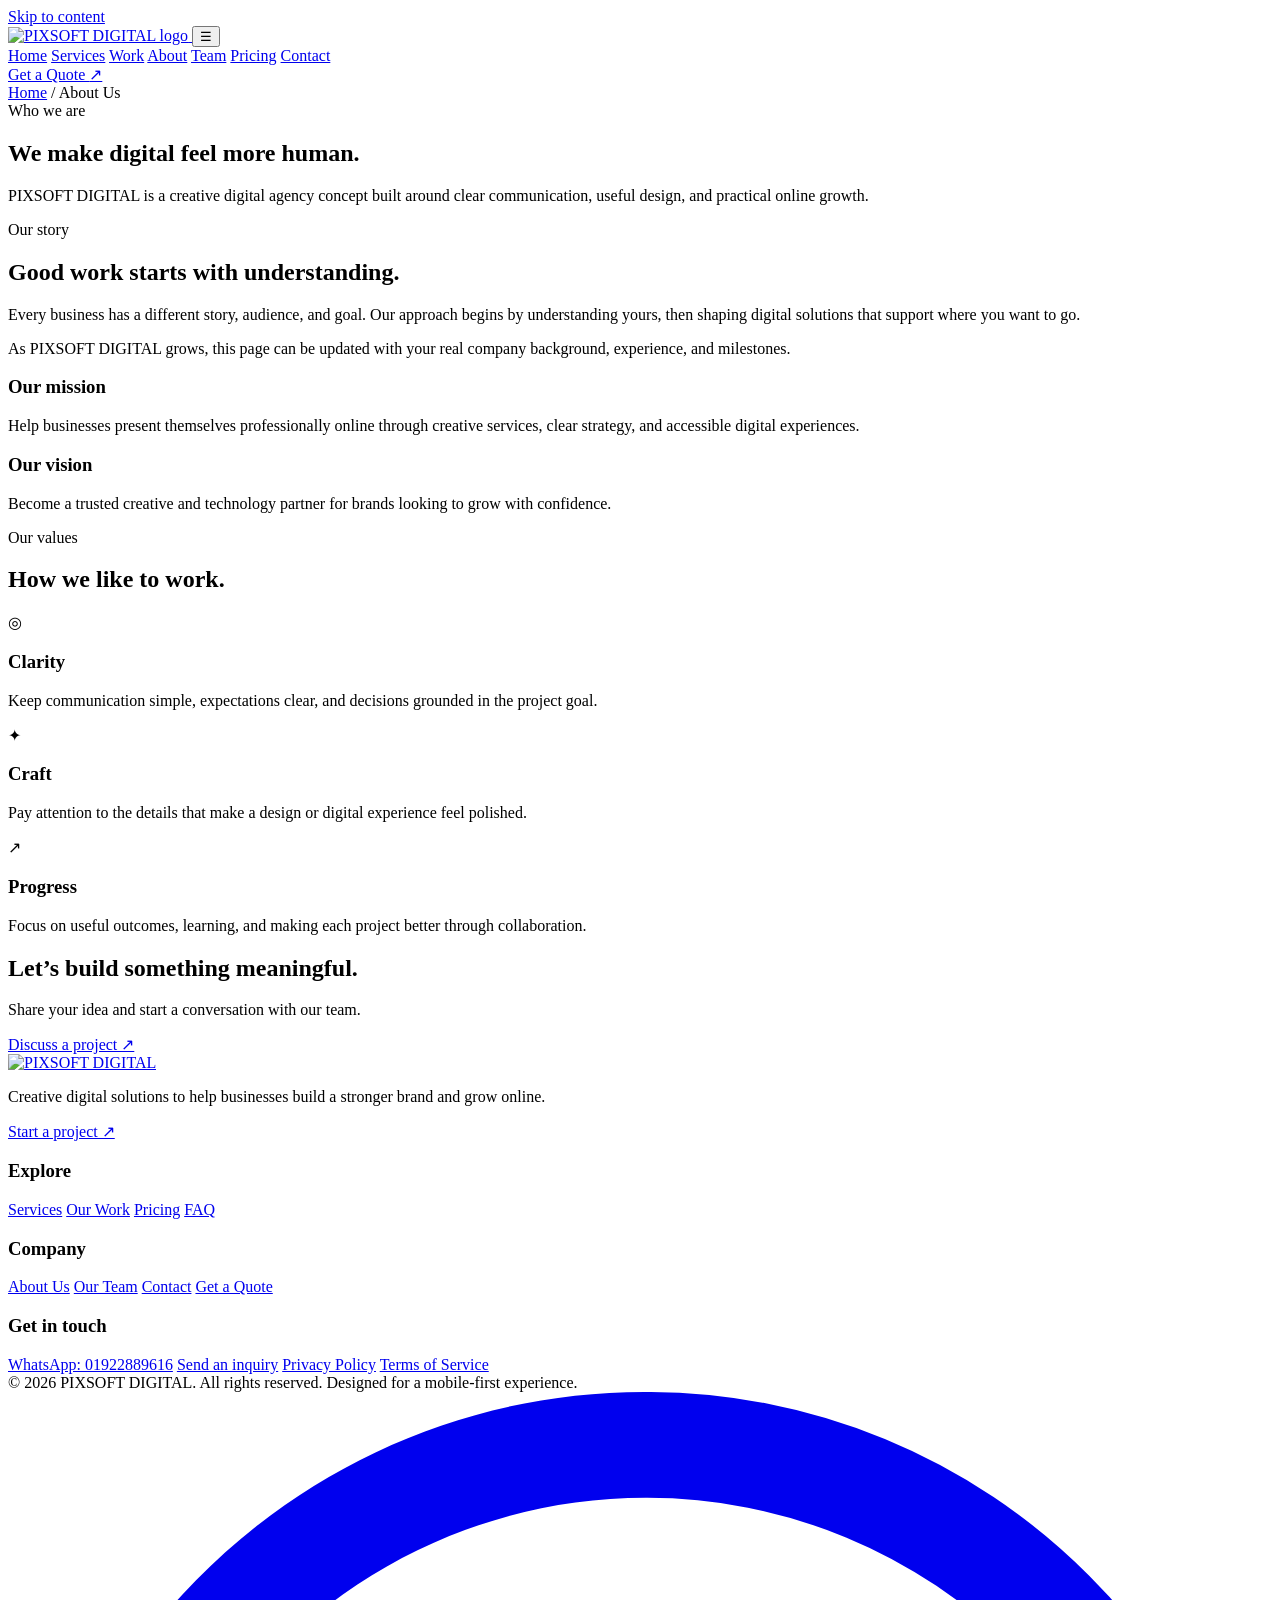
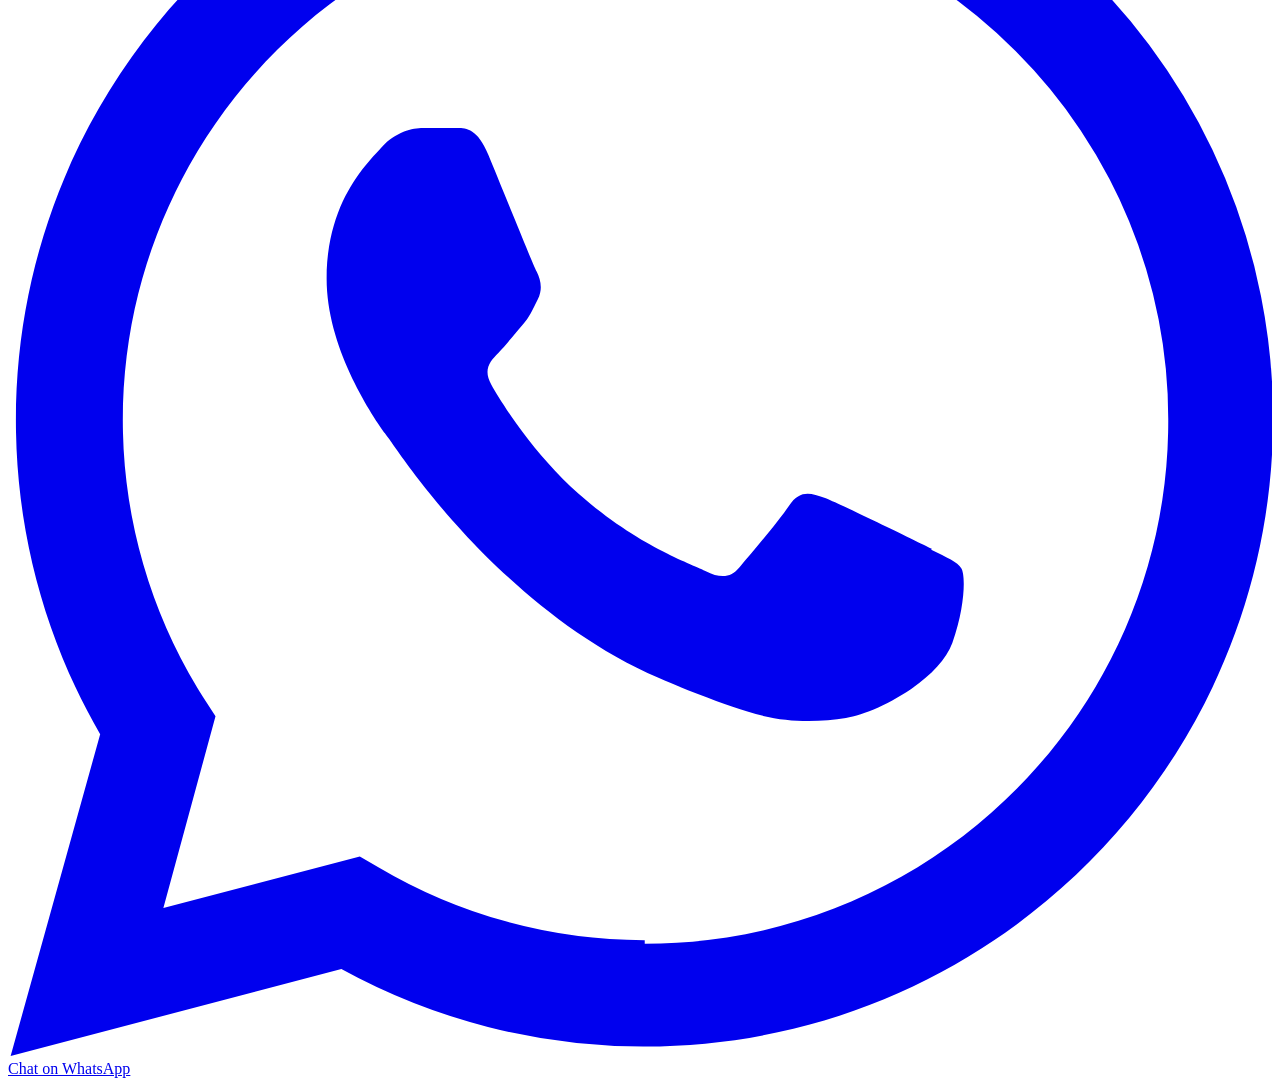
==== about.html @ 7b4cb377 "Add files via upload" ====
<!doctype html>
<html lang="en">
<head>
  <meta charset="utf-8">
  <meta name="viewport" content="width=device-width, initial-scale=1, viewport-fit=cover">
  <meta name="theme-color" content="#050b19">
  <meta name="description" content="Learn about PIXSOFT DIGITAL, our approach, and our commitment to thoughtful digital solutions.">
  <title>About Us | PIXSOFT DIGITAL</title>
  <link rel="icon" href="assets/pixsoft-digital-logo.png" type="image/png">
  <link rel="stylesheet" href="assets/css/style.css">
</head>
<body>

<a class="skip-link" href="#main">Skip to content</a>
<header class="site-header">
  <div class="container nav-wrap">
    <a class="brand" href="index.html" aria-label="PIXSOFT DIGITAL home">
      <img src="assets/pixsoft-digital-logo.png" alt="PIXSOFT DIGITAL logo">
    </a>
    <button class="menu-toggle" type="button" aria-label="Open navigation menu" aria-expanded="false">☰</button>
    <nav class="nav-links" aria-label="Main navigation">
      <a href="index.html">Home</a>
      <a href="services.html">Services</a>
      <a href="portfolio.html">Work</a>
      <a href="about.html">About</a>
      <a href="team.html">Team</a>
      <a href="pricing.html">Pricing</a>
      <a href="contact.html">Contact</a>
    </nav>
    <a class="nav-cta" href="quote.html">Get a Quote <span aria-hidden="true">↗</span></a>
  </div>
</header>

<main id="main">

<section class="page-hero"><div class="container"><div class="breadcrumb"><a href="index.html">Home</a> / About Us</div><span class="eyebrow">Who we are</span><h1>We make digital feel <span class="gradient-text">more human.</span></h1><p>PIXSOFT DIGITAL is a creative digital agency concept built around clear communication, useful design, and practical online growth.</p></div></section>
<section class="section"><div class="container split"><div><span class="eyebrow">Our story</span><h2>Good work starts with <span class="gradient-text">understanding.</span></h2><p class="lead">Every business has a different story, audience, and goal. Our approach begins by understanding yours, then shaping digital solutions that support where you want to go.</p><p class="muted">As PIXSOFT DIGITAL grows, this page can be updated with your real company background, experience, and milestones.</p></div><div class="feature-panel"><h3>Our mission</h3><p class="muted">Help businesses present themselves professionally online through creative services, clear strategy, and accessible digital experiences.</p><h3>Our vision</h3><p class="muted">Become a trusted creative and technology partner for brands looking to grow with confidence.</p></div></div></section>
<section class="section"><div class="container"><div class="section-head"><div><span class="eyebrow">Our values</span><h2>How we like to <span class="gradient-text">work.</span></h2></div></div><div class="cards"><article class="card"><div class="service-icon">◎</div><h3>Clarity</h3><p>Keep communication simple, expectations clear, and decisions grounded in the project goal.</p></article><article class="card"><div class="service-icon">✦</div><h3>Craft</h3><p>Pay attention to the details that make a design or digital experience feel polished.</p></article><article class="card"><div class="service-icon">↗</div><h3>Progress</h3><p>Focus on useful outcomes, learning, and making each project better through collaboration.</p></article></div></div></section>
<section class="section"><div class="container"><div class="cta-band"><div><h2>Let’s build something meaningful.</h2><p>Share your idea and start a conversation with our team.</p></div><a class="btn btn-primary" href="quote.html">Discuss a project ↗</a></div></div></section>

</main>

<footer class="site-footer">
  <div class="container footer-grid">
    <div class="footer-brand">
      <a href="index.html"><img src="assets/pixsoft-digital-logo.png" alt="PIXSOFT DIGITAL"></a>
      <p>Creative digital solutions to help businesses build a stronger brand and grow online.</p>
      <a class="text-link" href="quote.html">Start a project ↗</a>
    </div>
    <div class="footer-col">
      <h3>Explore</h3>
      <a href="services.html">Services</a>
      <a href="portfolio.html">Our Work</a>
      <a href="pricing.html">Pricing</a>
      <a href="faq.html">FAQ</a>
    </div>
    <div class="footer-col">
      <h3>Company</h3>
      <a href="about.html">About Us</a>
      <a href="team.html">Our Team</a>
      <a href="contact.html">Contact</a>
      <a href="quote.html">Get a Quote</a>
    </div>
    <div class="footer-col">
      <h3>Get in touch</h3>
      <a href="#" data-whatsapp>WhatsApp: 01922889616</a>
      <a href="contact.html">Send an inquiry</a>
      <a href="privacy-policy.html">Privacy Policy</a>
      <a href="terms.html">Terms of Service</a>
    </div>
  </div>
  <div class="container footer-bottom">
    <span>© <span data-year>2026</span> PIXSOFT DIGITAL. All rights reserved.</span>
    <span>Designed for a mobile-first experience.</span>
  </div>
</footer>
<a class="whatsapp-float" href="#" data-whatsapp aria-label="Chat with PIXSOFT DIGITAL on WhatsApp">
  <svg viewBox="0 0 24 24" fill="currentColor" aria-hidden="true"><path d="M20.52 3.48A11.82 11.82 0 0 0 12.08 0C5.5 0 .15 5.35.15 11.93c0 2.1.55 4.15 1.6 5.96L.05 24l6.28-1.65a11.9 11.9 0 0 0 5.75 1.47h.01c6.58 0 11.93-5.35 11.93-11.93a11.85 11.85 0 0 0-3.5-8.41ZM12.09 21.8h-.01a9.9 9.9 0 0 1-5.04-1.38l-.36-.21-3.73.98.99-3.64-.24-.37a9.85 9.85 0 0 1-1.52-5.25c0-5.47 4.45-9.92 9.93-9.92a9.86 9.86 0 0 1 7.02 2.91 9.86 9.86 0 0 1 2.9 7.03c0 5.47-4.45 9.92-9.94 9.92Zm5.45-7.43c-.3-.15-1.77-.87-2.04-.97-.27-.1-.47-.15-.67.15-.2.3-.77.97-.94 1.17-.17.2-.35.22-.65.07-.3-.15-1.26-.46-2.4-1.46-.89-.79-1.49-1.77-1.66-2.07-.17-.3-.02-.46.13-.61.13-.13.3-.35.45-.52.15-.17.2-.3.3-.5.1-.2.05-.37-.02-.52-.08-.15-.67-1.62-.92-2.22-.24-.58-.49-.5-.67-.51h-.57c-.2 0-.52.07-.79.37-.27.3-1.04 1.02-1.04 2.49s1.07 2.89 1.22 3.09c.15.2 2.1 3.2 5.08 4.49.71.31 1.26.5 1.69.64.71.23 1.36.2 1.87.12.57-.08 1.77-.72 2.02-1.42.25-.7.25-1.3.17-1.42-.07-.12-.27-.2-.57-.35Z"/></svg>
  <span>Chat on WhatsApp</span>
</a>
<script src="assets/js/main.js"></script>

</body>
</html>
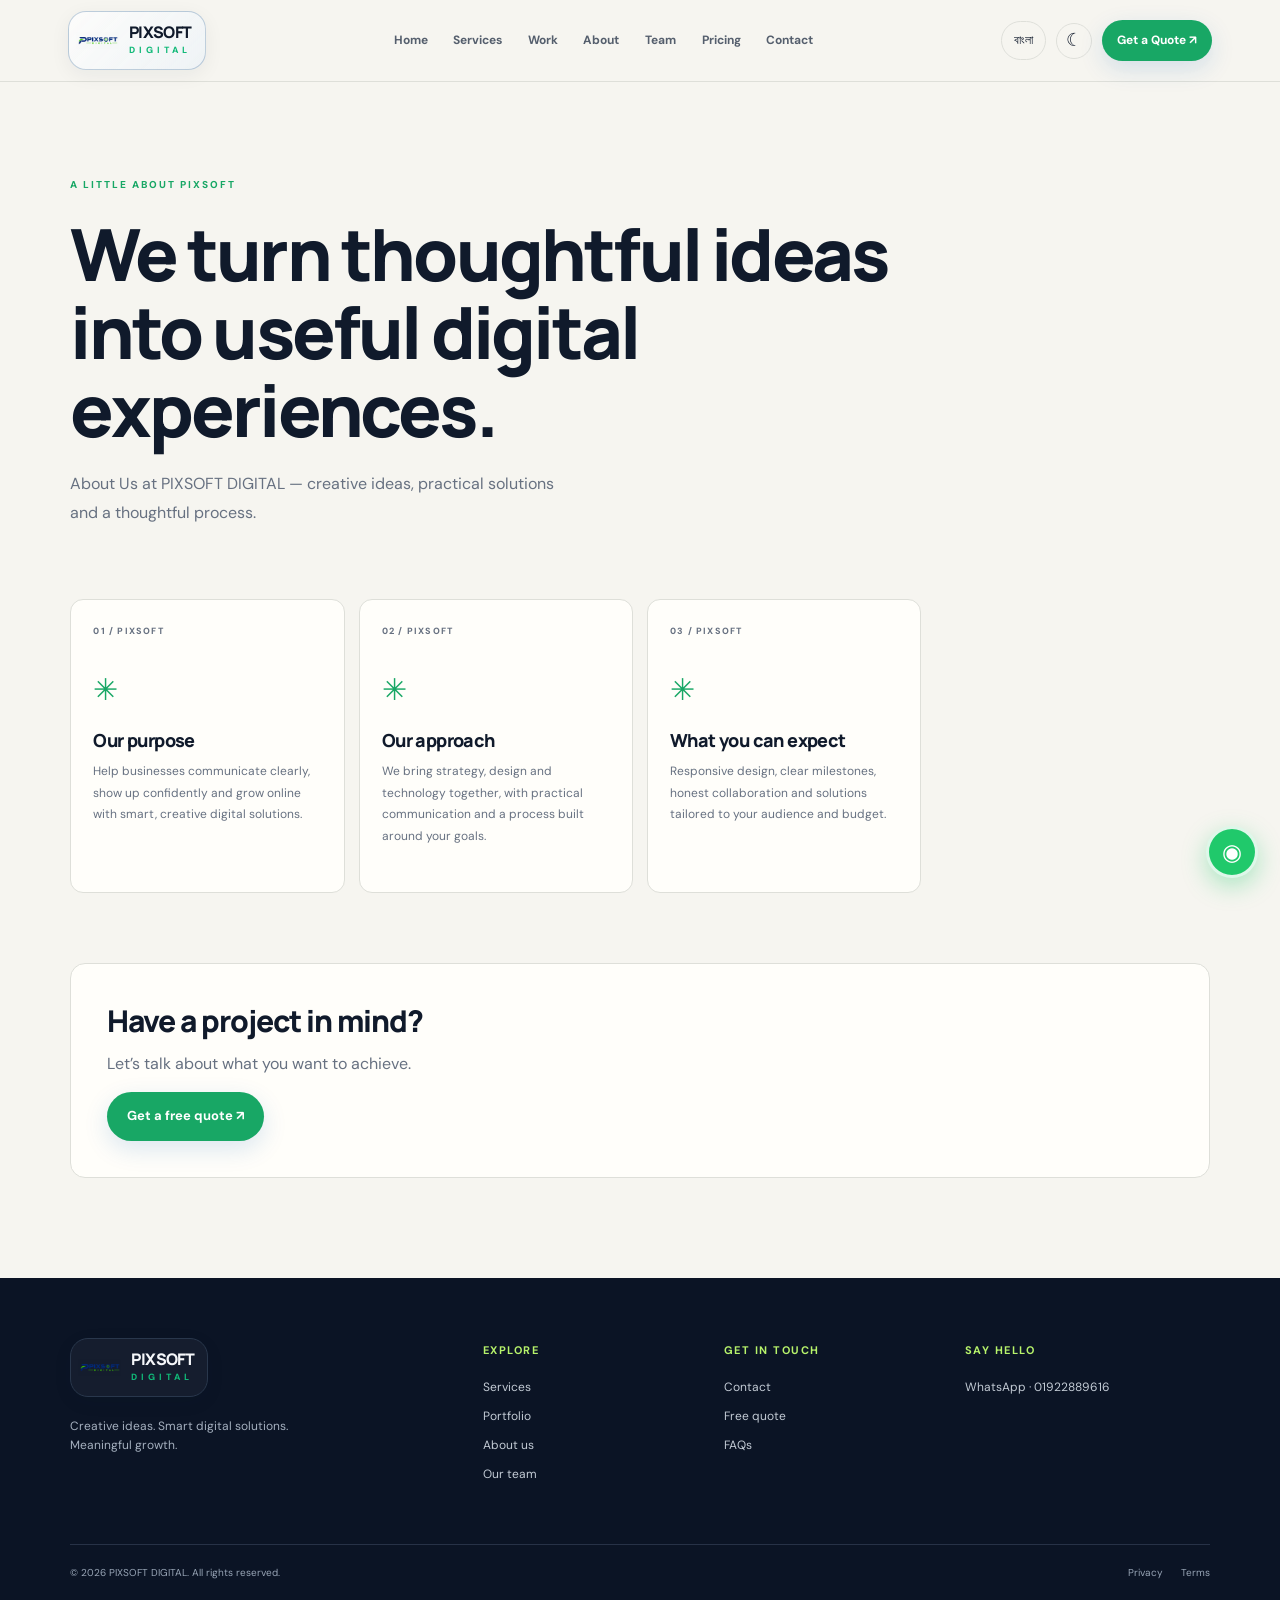
==== commit e791c3db: "Add files via upload" ====
--- a/about.html
+++ b/about.html
@@ -1,84 +1 @@
-<!doctype html>
-<html lang="en">
-<head>
-  <meta charset="utf-8">
-  <meta name="viewport" content="width=device-width, initial-scale=1, viewport-fit=cover">
-  <meta name="theme-color" content="#050b19">
-  <meta name="description" content="Learn about PIXSOFT DIGITAL, our approach, and our commitment to thoughtful digital solutions.">
-  <title>About Us | PIXSOFT DIGITAL</title>
-  <link rel="icon" href="assets/pixsoft-digital-logo.png" type="image/png">
-  <link rel="stylesheet" href="assets/css/style.css">
-</head>
-<body>
-
-<a class="skip-link" href="#main">Skip to content</a>
-<header class="site-header">
-  <div class="container nav-wrap">
-    <a class="brand" href="index.html" aria-label="PIXSOFT DIGITAL home">
-      <img src="assets/pixsoft-digital-logo.png" alt="PIXSOFT DIGITAL logo">
-    </a>
-    <button class="menu-toggle" type="button" aria-label="Open navigation menu" aria-expanded="false">☰</button>
-    <nav class="nav-links" aria-label="Main navigation">
-      <a href="index.html">Home</a>
-      <a href="services.html">Services</a>
-      <a href="portfolio.html">Work</a>
-      <a href="about.html">About</a>
-      <a href="team.html">Team</a>
-      <a href="pricing.html">Pricing</a>
-      <a href="contact.html">Contact</a>
-    </nav>
-    <a class="nav-cta" href="quote.html">Get a Quote <span aria-hidden="true">↗</span></a>
-  </div>
-</header>
-
-<main id="main">
-
-<section class="page-hero"><div class="container"><div class="breadcrumb"><a href="index.html">Home</a> / About Us</div><span class="eyebrow">Who we are</span><h1>We make digital feel <span class="gradient-text">more human.</span></h1><p>PIXSOFT DIGITAL is a creative digital agency concept built around clear communication, useful design, and practical online growth.</p></div></section>
-<section class="section"><div class="container split"><div><span class="eyebrow">Our story</span><h2>Good work starts with <span class="gradient-text">understanding.</span></h2><p class="lead">Every business has a different story, audience, and goal. Our approach begins by understanding yours, then shaping digital solutions that support where you want to go.</p><p class="muted">As PIXSOFT DIGITAL grows, this page can be updated with your real company background, experience, and milestones.</p></div><div class="feature-panel"><h3>Our mission</h3><p class="muted">Help businesses present themselves professionally online through creative services, clear strategy, and accessible digital experiences.</p><h3>Our vision</h3><p class="muted">Become a trusted creative and technology partner for brands looking to grow with confidence.</p></div></div></section>
-<section class="section"><div class="container"><div class="section-head"><div><span class="eyebrow">Our values</span><h2>How we like to <span class="gradient-text">work.</span></h2></div></div><div class="cards"><article class="card"><div class="service-icon">◎</div><h3>Clarity</h3><p>Keep communication simple, expectations clear, and decisions grounded in the project goal.</p></article><article class="card"><div class="service-icon">✦</div><h3>Craft</h3><p>Pay attention to the details that make a design or digital experience feel polished.</p></article><article class="card"><div class="service-icon">↗</div><h3>Progress</h3><p>Focus on useful outcomes, learning, and making each project better through collaboration.</p></article></div></div></section>
-<section class="section"><div class="container"><div class="cta-band"><div><h2>Let’s build something meaningful.</h2><p>Share your idea and start a conversation with our team.</p></div><a class="btn btn-primary" href="quote.html">Discuss a project ↗</a></div></div></section>
-
-</main>
-
-<footer class="site-footer">
-  <div class="container footer-grid">
-    <div class="footer-brand">
-      <a href="index.html"><img src="assets/pixsoft-digital-logo.png" alt="PIXSOFT DIGITAL"></a>
-      <p>Creative digital solutions to help businesses build a stronger brand and grow online.</p>
-      <a class="text-link" href="quote.html">Start a project ↗</a>
-    </div>
-    <div class="footer-col">
-      <h3>Explore</h3>
-      <a href="services.html">Services</a>
-      <a href="portfolio.html">Our Work</a>
-      <a href="pricing.html">Pricing</a>
-      <a href="faq.html">FAQ</a>
-    </div>
-    <div class="footer-col">
-      <h3>Company</h3>
-      <a href="about.html">About Us</a>
-      <a href="team.html">Our Team</a>
-      <a href="contact.html">Contact</a>
-      <a href="quote.html">Get a Quote</a>
-    </div>
-    <div class="footer-col">
-      <h3>Get in touch</h3>
-      <a href="#" data-whatsapp>WhatsApp: 01922889616</a>
-      <a href="contact.html">Send an inquiry</a>
-      <a href="privacy-policy.html">Privacy Policy</a>
-      <a href="terms.html">Terms of Service</a>
-    </div>
-  </div>
-  <div class="container footer-bottom">
-    <span>© <span data-year>2026</span> PIXSOFT DIGITAL. All rights reserved.</span>
-    <span>Designed for a mobile-first experience.</span>
-  </div>
-</footer>
-<a class="whatsapp-float" href="#" data-whatsapp aria-label="Chat with PIXSOFT DIGITAL on WhatsApp">
-  <svg viewBox="0 0 24 24" fill="currentColor" aria-hidden="true"><path d="M20.52 3.48A11.82 11.82 0 0 0 12.08 0C5.5 0 .15 5.35.15 11.93c0 2.1.55 4.15 1.6 5.96L.05 24l6.28-1.65a11.9 11.9 0 0 0 5.75 1.47h.01c6.58 0 11.93-5.35 11.93-11.93a11.85 11.85 0 0 0-3.5-8.41ZM12.09 21.8h-.01a9.9 9.9 0 0 1-5.04-1.38l-.36-.21-3.73.98.99-3.64-.24-.37a9.85 9.85 0 0 1-1.52-5.25c0-5.47 4.45-9.92 9.93-9.92a9.86 9.86 0 0 1 7.02 2.91 9.86 9.86 0 0 1 2.9 7.03c0 5.47-4.45 9.92-9.94 9.92Zm5.45-7.43c-.3-.15-1.77-.87-2.04-.97-.27-.1-.47-.15-.67.15-.2.3-.77.97-.94 1.17-.17.2-.35.22-.65.07-.3-.15-1.26-.46-2.4-1.46-.89-.79-1.49-1.77-1.66-2.07-.17-.3-.02-.46.13-.61.13-.13.3-.35.45-.52.15-.17.2-.3.3-.5.1-.2.05-.37-.02-.52-.08-.15-.67-1.62-.92-2.22-.24-.58-.49-.5-.67-.51h-.57c-.2 0-.52.07-.79.37-.27.3-1.04 1.02-1.04 2.49s1.07 2.89 1.22 3.09c.15.2 2.1 3.2 5.08 4.49.71.31 1.26.5 1.69.64.71.23 1.36.2 1.87.12.57-.08 1.77-.72 2.02-1.42.25-.7.25-1.3.17-1.42-.07-.12-.27-.2-.57-.35Z"/></svg>
-  <span>Chat on WhatsApp</span>
-</a>
-<script src="assets/js/main.js"></script>
-
-</body>
-</html>
+<!doctype html><html lang="en"><head><meta charset="utf-8"><meta name="viewport" content="width=device-width,initial-scale=1"><title>About Us | PIXSOFT DIGITAL</title><link rel="stylesheet" href="style.css"></head><body><header class="site-header"><a class="brand" href="index.html" aria-label="PIXSOFT DIGITAL home"><img src="assets/logo.png" alt="PX logo"><span class="brand-wordmark">PIXSOFT<small>DIGITAL</small></span></a><button class="menu-toggle" aria-label="Open navigation">☰</button><nav class="nav"><a href="index.html">Home</a><a href="services.html">Services</a><a href="portfolio.html">Work</a><a href="about.html">About</a><a href="team.html">Team</a><a href="pricing.html">Pricing</a><a href="contact.html">Contact</a></nav><div class="header-actions"><button class="language" id="languageBtn">বাংলা</button><button class="theme-toggle" id="themeBtn">☾</button><a class="btn btn-small" href="quote.html">Get a Quote ↗</a></div></header><main><section class="inner-hero section-wrap"><div class="eyebrow">A LITTLE ABOUT PIXSOFT</div><h1>We turn thoughtful ideas into useful digital experiences.</h1><p class="hero-text">About Us at PIXSOFT DIGITAL — creative ideas, practical solutions and a thoughtful process.</p></section><section class="section-wrap inner-content"><div class="service-grid inner-grid"><article class="service-card"><span class="service-no">01 / PIXSOFT</span><span class="service-symbol">✳</span><h3>Our purpose</h3><p>Help businesses communicate clearly, show up confidently and grow online with smart, creative digital solutions.</p></article><article class="service-card"><span class="service-no">02 / PIXSOFT</span><span class="service-symbol">✳</span><h3>Our approach</h3><p>We bring strategy, design and technology together, with practical communication and a process built around your goals.</p></article><article class="service-card"><span class="service-no">03 / PIXSOFT</span><span class="service-symbol">✳</span><h3>What you can expect</h3><p>Responsive design, clear milestones, honest collaboration and solutions tailored to your audience and budget.</p></article></div><div class="inner-cta"><h2>Have a project in mind?</h2><p>Let’s talk about what you want to achieve.</p><a class="btn" href="quote.html">Get a free quote ↗</a></div></section></main><footer class="footer"><div class="section-wrap footer-main"><div class="footer-brand"><a class="brand" href="index.html" aria-label="PIXSOFT DIGITAL home"><img src="assets/logo.png" alt="PX logo"><span class="brand-wordmark">PIXSOFT<small>DIGITAL</small></span></a><p>Creative ideas. Smart digital solutions. Meaningful growth.</p></div><div><h4>Explore</h4><a href="services.html">Services</a><a href="portfolio.html">Portfolio</a><a href="about.html">About us</a><a href="team.html">Our team</a></div><div><h4>Get in touch</h4><a href="contact.html">Contact</a><a href="quote.html">Free quote</a><a href="faq.html">FAQs</a></div><div><h4>Say hello</h4><a href="https://wa.me/8801922889616">WhatsApp · 01922889616</a></div></div><div class="section-wrap footer-bottom"><span>© <span id="year"></span> PIXSOFT DIGITAL. All rights reserved.</span><div><a href="privacy-policy.html">Privacy</a><a href="terms.html">Terms</a></div></div></footer><a class="whatsapp-float" href="https://wa.me/8801922889616" target="_blank" rel="noopener">◉</a><script src="script.js"></script></body></html>
--- a/style.css
+++ b/style.css
@@ -0,0 +1,22 @@
+@import url('https://fonts.googleapis.com/css2?family=DM+Sans:wght@400;500;600;700&family=Manrope:wght@400;500;600;700;800&display=swap');
+:root{--bg:#f6f5f0;--paper:#fffefa;--ink:#101a2b;--muted:#677181;--line:#dedfd9;--accent:#18a765;--accent2:#b7f36b;--navy:#0c1730;--shadow:0 20px 55px rgba(13,25,44,.09)}
+*{box-sizing:border-box}html{scroll-behavior:smooth}body{margin:0;background:var(--bg);color:var(--ink);font-family:'DM Sans',sans-serif;line-height:1.6}a{color:inherit;text-decoration:none}button{font:inherit;cursor:pointer}.site-header{height:82px;display:flex;align-items:center;justify-content:space-between;padding:0 clamp(20px,5.3vw,84px);border-bottom:1px solid var(--line);background:rgba(246,245,240,.92);backdrop-filter:blur(16px);position:sticky;top:0;z-index:20}.brand{display:flex;align-items:center;gap:10px;font:800 20px Manrope,sans-serif;letter-spacing:-1px;line-height:1}.brand img{width:40px;height:40px;object-fit:contain}.brand-accent{color:var(--accent)}.brand small{display:block;font:700 8px 'DM Sans';letter-spacing:4px;margin-top:6px;color:var(--muted)}.nav{display:flex;gap:clamp(14px,2vw,30px);align-items:center}.nav a{font-size:12px;font-weight:700;color:#555f6d;transition:.2s}.nav a:hover,.nav a.active{color:var(--accent)}.header-actions{display:flex;align-items:center;gap:10px}.language,.theme-toggle{border:1px solid var(--line);background:transparent;border-radius:50px;padding:9px 12px;color:var(--ink);font-size:12px}.theme-toggle{font-size:18px;width:36px;height:36px;padding:0}.btn{display:inline-flex;align-items:center;justify-content:center;gap:10px;padding:14px 20px;background:var(--accent);color:white;border-radius:8px;font-weight:700;font-size:13px;box-shadow:0 8px 22px rgba(24,167,101,.18);transition:transform .2s,background .2s}.btn:hover{transform:translateY(-2px);background:#118b53}.btn-small{padding:11px 15px;font-size:12px}.btn-ghost{background:transparent;color:var(--ink);border:1px solid #cdd2cc;box-shadow:none}.btn-ghost:hover{color:white}.menu-toggle{display:none;background:transparent;border:0;font-size:24px}.section-wrap{width:min(1240px,89%);margin:0 auto}.hero{min-height:650px;display:grid;grid-template-columns:1.02fr .98fr;align-items:center;gap:4%;padding-top:55px;padding-bottom:60px}.eyebrow{font-size:10px;font-weight:800;letter-spacing:2px;color:var(--accent);display:flex;align-items:center;gap:9px}.pulse{width:7px;height:7px;border-radius:50%;background:var(--accent);box-shadow:0 0 0 5px rgba(24,167,101,.12)}h1,h2,h3,p{margin-top:0}h1,h2{font-family:Manrope,sans-serif;letter-spacing:-2.8px;line-height:1.08}h1{font-size:clamp(46px,6.2vw,83px);margin:24px 0 22px;font-weight:800}h1 em,h2 em{font-style:normal;color:var(--accent)}.hero-text{max-width:510px;color:var(--muted);font-size:16px;line-height:1.8}.hero-buttons{display:flex;gap:12px;flex-wrap:wrap;margin:28px 0 44px}.trust-row{display:flex;gap:36px}.trust-row div{display:flex;flex-direction:column;border-left:1px solid var(--line);padding-left:15px}.trust-row strong{font:800 22px Manrope;color:var(--ink)}.trust-row span{font-size:10px;color:var(--muted);margin-top:3px}.hero-art{height:475px;position:relative;display:grid;place-items:center;isolation:isolate}.art-glow{position:absolute;width:330px;height:330px;background:radial-gradient(circle,rgba(183,243,107,.36),rgba(24,167,101,.12) 48%,transparent 72%);filter:blur(10px);z-index:-1}.orbit{position:absolute;border:1px solid rgba(24,167,101,.23);border-radius:50%;transform:rotate(-25deg)}.orbit-one{width:440px;height:270px}.orbit-two{width:370px;height:410px;transform:rotate(35deg)}.hero-core{width:250px;height:250px;border-radius:48% 52% 45% 55%;background:linear-gradient(145deg,#0d1b32,#182b42);display:flex;align-items:center;justify-content:center;flex-direction:column;box-shadow:0 28px 65px rgba(11,25,44,.25);transform:rotate(-5deg);position:relative}.core-ring{width:100px;height:100px;border:1px solid rgba(183,243,107,.65);border-radius:32px;display:grid;place-items:center;transform:rotate(5deg);box-shadow:inset 0 0 30px rgba(24,167,101,.12)}.core-ring span{font:800 39px Manrope;color:#b7f36b;letter-spacing:-3px}.core-label{color:#fff;font:800 15px Manrope;letter-spacing:3px;margin-top:17px;transform:rotate(5deg)}.core-label i{color:#b7f36b;font-style:normal}.hero-card{position:absolute;background:var(--paper);border:1px solid var(--line);border-radius:12px;padding:14px 16px;display:flex;align-items:center;gap:12px;box-shadow:var(--shadow);min-width:225px}.hero-card b,.hero-card small{display:block}.hero-card b{font-size:12px}.hero-card small{font-size:10px;color:var(--muted);margin-top:3px}.card-icon{display:grid;place-items:center;width:38px;height:38px;border-radius:10px;background:#e8f8ee;color:var(--accent);font-size:22px}.status-dot{width:7px;height:7px;background:var(--accent);border-radius:50%;margin-left:auto}.card-top{top:70px;right:0}.card-bottom{bottom:66px;left:0}.metric{font:800 19px Manrope;color:var(--accent)}.floating-tag{position:absolute;bottom:20px;right:5%;font-size:10px;font-weight:700;letter-spacing:.5px;color:var(--accent);background:var(--paper);padding:10px 14px;border:1px solid var(--line);border-radius:30px}.ticker{overflow:hidden;background:var(--navy);color:white;padding:16px 0;font:700 11px Manrope;letter-spacing:3px;white-space:nowrap}.ticker div{word-spacing:20px;text-align:center}.ticker span{color:#b7f36b}.services-preview{padding-top:100px;padding-bottom:110px}.section-heading{display:flex;align-items:end;justify-content:space-between;gap:30px;margin-bottom:35px}.section-heading h2,.feature-inner h2,.cta-inner h2{font-size:clamp(32px,4vw,50px);margin:14px 0 0}.text-link,.card-link{font-size:12px;font-weight:800;color:var(--accent)}.service-grid{display:grid;grid-template-columns:repeat(4,1fr);gap:14px}.service-card{min-height:285px;background:var(--paper);border:1px solid var(--line);border-radius:13px;padding:24px 22px;position:relative;transition:.25s;display:flex;flex-direction:column}.service-card:hover{transform:translateY(-6px);border-color:rgba(24,167,101,.55);box-shadow:var(--shadow)}.service-no{font-size:9px;font-weight:800;letter-spacing:1.2px;color:var(--muted)}.service-symbol{font-size:30px;color:var(--accent);margin:28px 0 14px}.service-card h3{font:800 18px Manrope;letter-spacing:-.6px;margin-bottom:9px}.service-card p{font-size:12px;line-height:1.8;color:var(--muted);margin-bottom:20px}.card-link{margin-top:auto}.feature-band{background:#e9eee7;padding:80px 0}.feature-inner{display:grid;grid-template-columns:1fr 1fr;gap:10%;align-items:center}.feature-inner h2{margin-top:18px}.feature-copy{color:#566171;font-size:14px}.feature-copy ul{padding-left:18px;margin:20px 0 26px}.feature-copy li{padding:5px 0}.process{padding-top:95px;padding-bottom:100px}.process-grid{display:grid;grid-template-columns:repeat(3,1fr);gap:30px}.process-grid>div{border-top:1px solid var(--line);padding-top:20px}.process-grid span{font:800 13px Manrope;color:var(--accent)}.process-grid h3{font:800 21px Manrope;margin:20px 0 8px}.process-grid p{font-size:13px;color:var(--muted);max-width:280px}.cta-section{background:var(--accent);color:white;padding:55px 0}.cta-inner{display:flex;align-items:center;justify-content:space-between;gap:30px}.cta-inner .eyebrow{color:#d8ffdf}.cta-inner h2{margin:12px 0;font-size:clamp(32px,4vw,46px)}.cta-inner h2 em{color:#d9ff9e}.cta-inner p{margin-bottom:0;color:#e1f8e9;font-size:14px}.btn-light{background:#fff;color:#10231b;box-shadow:none}.btn-light:hover{background:#e8ffe9;color:#10231b}.footer{background:#0b1425;color:#f5f7fa}.footer-main{display:grid;grid-template-columns:1.5fr .8fr .8fr 1fr;gap:45px;padding-top:60px;padding-bottom:50px}.footer-brand p,.footer-main p{font-size:12px;color:#a5b0bf;max-width:260px;margin-top:20px}.footer-main h4{font-size:11px;letter-spacing:1.5px;text-transform:uppercase;margin:4px 0 18px;color:#b7f36b}.footer-main>div:not(:first-child)>a{display:block;font-size:12px;color:#c3cbd5;margin:10px 0}.footer-main a:hover{color:#b7f36b}.footer-wa{border:1px solid #344054;border-radius:7px;padding:10px 12px!important;display:inline-block!important}.footer-bottom{border-top:1px solid #273247;padding-top:20px;padding-bottom:20px;display:flex;justify-content:space-between;gap:20px;color:#98a5b6;font-size:10px}.footer-bottom div{display:flex;gap:18px}.whatsapp-float{position:fixed;bottom:22px;right:22px;width:52px;height:52px;border-radius:50%;display:grid;place-items:center;background:#20c96b;color:white;font-size:23px;box-shadow:0 8px 25px rgba(32,201,107,.35);z-index:25;border:3px solid rgba(255,255,255,.85)}body.dark{--bg:#0b1020;--paper:#111a2b;--ink:#f2f5f8;--muted:#a0adbd;--line:#283247;--shadow:0 20px 55px rgba(0,0,0,.24)}body.dark .site-header{background:rgba(11,16,32,.92)}body.dark .feature-band{background:#111d2d}body.dark .feature-copy{color:#a0adbd}body.dark .trust-row strong{color:#f2f5f8}body.dark .btn-ghost{color:#f2f5f8;border-color:#39455a}body.dark .card-icon{background:#18362b}body.dark .hero-card{background:#121b2d}body.dark .language,body.dark .theme-toggle{color:#f2f5f8}body.dark .floating-tag{background:#111a2b}
+@media(max-width:1050px){.nav{gap:14px}.nav a{font-size:11px}.header-actions .btn{display:none}.service-grid{grid-template-columns:repeat(2,1fr)}.hero{min-height:590px}.hero-art{transform:scale(.9)}}@media(max-width:760px){.site-header{height:70px;padding:0 5.5%}.menu-toggle{display:block;order:3;color:var(--ink)}.header-actions{margin-left:auto;margin-right:12px}.nav{display:none;position:absolute;top:70px;left:0;right:0;background:var(--paper);padding:18px 6%;border-bottom:1px solid var(--line);flex-direction:column;align-items:stretch;gap:0;box-shadow:var(--shadow)}.nav.open{display:flex}.nav a{padding:12px 0;border-bottom:1px solid var(--line);font-size:13px}.nav a:last-child{border:0}.hero{grid-template-columns:1fr;padding-top:65px;gap:10px}.hero-copy{order:1}.hero-art{order:2;height:360px;transform:scale(.85);margin:-5px -8%}.hero h1{font-size:clamp(44px,12vw,66px);letter-spacing:-2px}.hero-text{font-size:14px}.trust-row{gap:20px}.trust-row strong{font-size:19px}.trust-row span{font-size:9px}.card-top{right:2%;top:28px}.card-bottom{left:2%;bottom:30px}.services-preview{padding-top:70px;padding-bottom:70px}.section-heading{align-items:start;flex-direction:column}.section-heading h2,.feature-inner h2{letter-spacing:-1.5px}.service-grid{grid-template-columns:1fr 1fr;gap:10px}.service-card{padding:18px 15px;min-height:270px}.service-card h3{font-size:16px}.service-card p{font-size:11px}.service-symbol{margin:20px 0 12px}.feature-band{padding:60px 0}.feature-inner{grid-template-columns:1fr;gap:25px}.process{padding-top:65px;padding-bottom:65px}.process-grid{grid-template-columns:1fr;gap:18px}.process-grid>div{padding-top:16px}.process-grid h3{margin:10px 0 5px}.cta-inner{align-items:flex-start;flex-direction:column}.footer-main{grid-template-columns:1fr 1fr;gap:30px;padding-top:45px}.footer-brand{grid-column:1/-1}.footer-bottom{flex-wrap:wrap}.ticker div{text-align:left;padding-left:20px}}@media(max-width:390px){.service-grid{grid-template-columns:1fr}.service-card{min-height:230px}.hero-buttons .btn{width:100%}.trust-row{gap:12px}.trust-row div{padding-left:9px}.hero-art{margin-left:-13%;margin-right:-13%}.footer-main{gap:20px}.language{padding:8px 9px}}
+.inner-hero{padding-top:95px;padding-bottom:50px}.inner-hero h1{max-width:850px;margin:22px 0;font-size:clamp(42px,6vw,72px)}.inner-content{padding-bottom:100px}.inner-grid{margin-bottom:70px}.inner-cta{margin-top:60px;padding:36px;border:1px solid var(--line);border-radius:15px;background:var(--paper)}.inner-cta h2{font:800 30px Manrope;letter-spacing:-1px;margin-bottom:10px}.inner-cta p{color:var(--muted)}.quote-form{display:grid;grid-template-columns:1fr 1fr;gap:18px;background:var(--paper);border:1px solid var(--line);border-radius:14px;padding:clamp(20px,4vw,38px);max-width:850px}.quote-form label{display:flex;flex-direction:column;gap:8px;font-size:12px;font-weight:700}.quote-form input,.quote-form select,.quote-form textarea{width:100%;padding:13px 14px;border:1px solid var(--line);border-radius:7px;background:var(--bg);color:var(--ink);font:inherit;font-size:13px}.quote-form .full{grid-column:1/-1}.form-note{font-size:11px;color:var(--muted);margin:0}.inner-hero+.inner-content{padding-top:5px}@media(max-width:760px){.inner-hero{padding-top:65px}.quote-form{grid-template-columns:1fr}.quote-form .full{grid-column:auto}.inner-cta{padding:24px}.inner-grid{grid-template-columns:1fr 1fr}}
+/* Premium service page and distinctive CTA buttons */
+.btn-spark{background:linear-gradient(115deg,#10294a,#167f58);border:1px solid rgba(183,243,107,.5);border-radius:999px;padding:14px 22px;box-shadow:0 10px 28px rgba(16,41,74,.2)}.btn-spark span,.btn-whatsapp span{display:inline-grid;place-items:center;width:23px;height:23px;border-radius:50%;background:rgba(255,255,255,.18)}.btn-spark:hover{background:linear-gradient(115deg,#167f58,#10294a)}.btn-outline{border-radius:999px;padding:13px 21px}.btn-whatsapp{border-radius:999px;background:#1eaa68;color:white;box-shadow:0 9px 22px rgba(30,170,104,.2)}.btn-whatsapp:hover{background:#138652}.service-details{padding-bottom:90px}.service-category{margin:30px 0 76px}.category-head{display:grid;grid-template-columns:70px 1fr;gap:20px;align-items:start;margin-bottom:28px}.category-number{font:800 40px Manrope,sans-serif;letter-spacing:-3px;color:var(--accent);border-right:1px solid var(--line);line-height:1.1;padding:4px 18px 10px 0}.category-head h2{font-size:clamp(30px,4vw,46px);margin:8px 0 10px}.category-head p{color:var(--muted);font-size:14px;margin:0}.service-detail-grid{display:grid;grid-template-columns:repeat(3,minmax(0,1fr));gap:14px}.detail-card{position:relative;min-height:190px;padding:24px;border:1px solid var(--line);border-radius:16px;background:var(--paper);transition:transform .25s,border-color .25s,box-shadow .25s;overflow:hidden}.detail-card:after{content:"";position:absolute;right:-35px;bottom:-45px;width:110px;height:110px;border-radius:50%;background:radial-gradient(circle,rgba(24,167,101,.12),transparent 70%);pointer-events:none}.detail-card:hover{transform:translateY(-5px);border-color:rgba(24,167,101,.6);box-shadow:var(--shadow)}.detail-card>span{display:grid;place-items:center;width:40px;height:40px;border-radius:12px;background:rgba(24,167,101,.1);color:var(--accent);font-size:21px;margin-bottom:22px}.detail-card h3{font:800 16px Manrope,sans-serif;letter-spacing:-.3px;margin-bottom:8px}.detail-card p{font-size:12px;color:var(--muted);line-height:1.8;margin:0}.service-cta{display:flex;align-items:center;justify-content:space-between;gap:25px;padding:34px;border:1px solid var(--line);border-radius:20px;background:var(--paper)}.service-cta h2{font:800 clamp(27px,3.5vw,40px) Manrope,sans-serif;letter-spacing:-1.6px;margin:12px 0}.service-cta p{font-size:13px;color:var(--muted);margin:0}.cta-buttons{display:flex;flex-wrap:wrap;gap:10px;flex-shrink:0}@media(max-width:760px){.service-detail-grid{grid-template-columns:repeat(2,minmax(0,1fr));gap:10px}.category-head{grid-template-columns:48px 1fr;gap:14px}.category-number{font-size:30px;padding-right:10px}.service-category{margin-bottom:55px}.detail-card{padding:18px;min-height:200px}.detail-card h3{font-size:14px}.service-cta{align-items:flex-start;flex-direction:column;padding:25px}.cta-buttons{width:100%}.cta-buttons .btn{flex:1}}@media(max-width:420px){.service-detail-grid{grid-template-columns:1fr}.detail-card{min-height:unset}.detail-card>span{margin-bottom:15px}.hero-buttons .btn{width:100%}}
+
+/* PIXSOFT signature identity: custom PX PNG, compact pill lockup and refined interactive controls */
+.brand{display:inline-flex;align-items:center;gap:10px;padding:7px 13px 7px 7px;border:1px solid rgba(39,91,142,.28);border-radius:18px;background:linear-gradient(135deg,rgba(255,255,255,.72),rgba(226,240,255,.36));box-shadow:0 5px 20px rgba(10,28,58,.06);white-space:nowrap;transition:transform .22s,border-color .22s,box-shadow .22s}
+.brand:hover{transform:translateY(-2px);border-color:rgba(0,201,200,.65);box-shadow:0 9px 26px rgba(0,145,190,.13)}
+.brand img{width:43px;height:43px;object-fit:contain;border-radius:12px;flex-shrink:0}
+.brand-wordmark{display:flex;flex-direction:column;font:800 16px/1 Manrope,sans-serif;letter-spacing:-.6px;color:var(--ink)}
+.brand-wordmark small{font:800 9px/1.5 'DM Sans',sans-serif;letter-spacing:4px;color:#11b978;margin-top:4px}
+.footer .brand{background:rgba(255,255,255,.04);border-color:#29374c}.footer .brand-wordmark{color:#f5f7fa}
+.btn{border-radius:999px;position:relative;overflow:hidden;transition:transform .22s,box-shadow .22s,filter .22s;box-shadow:0 8px 24px rgba(12,91,180,.15)}
+.btn:hover{transform:translateY(-2px);filter:saturate(1.12);box-shadow:0 12px 28px rgba(12,91,180,.23)}
+.btn:focus-visible,.language:focus-visible,.theme-toggle:focus-visible{outline:3px solid #16d9a0;outline-offset:3px}
+.language,.theme-toggle{transition:background .2s,border-color .2s,transform .2s}.language:hover,.theme-toggle:hover{transform:translateY(-2px);border-color:#12c9a0;background:rgba(18,201,160,.09)}
+.whatsapp-float{display:grid;place-items:center;text-decoration:none;transition:transform .2s,box-shadow .2s}.whatsapp-float:hover{transform:translateY(-4px) scale(1.05);box-shadow:0 12px 30px rgba(32,201,107,.45)}
+body.dark .brand{background:linear-gradient(135deg,rgba(20,36,62,.95),rgba(8,20,39,.88));border-color:#253d5d}
+@media(max-width:760px){.brand{gap:7px;padding:5px 9px 5px 5px;border-radius:14px}.brand img{width:36px;height:36px}.brand-wordmark{font-size:13px}.brand-wordmark small{font-size:8px;letter-spacing:3px}}
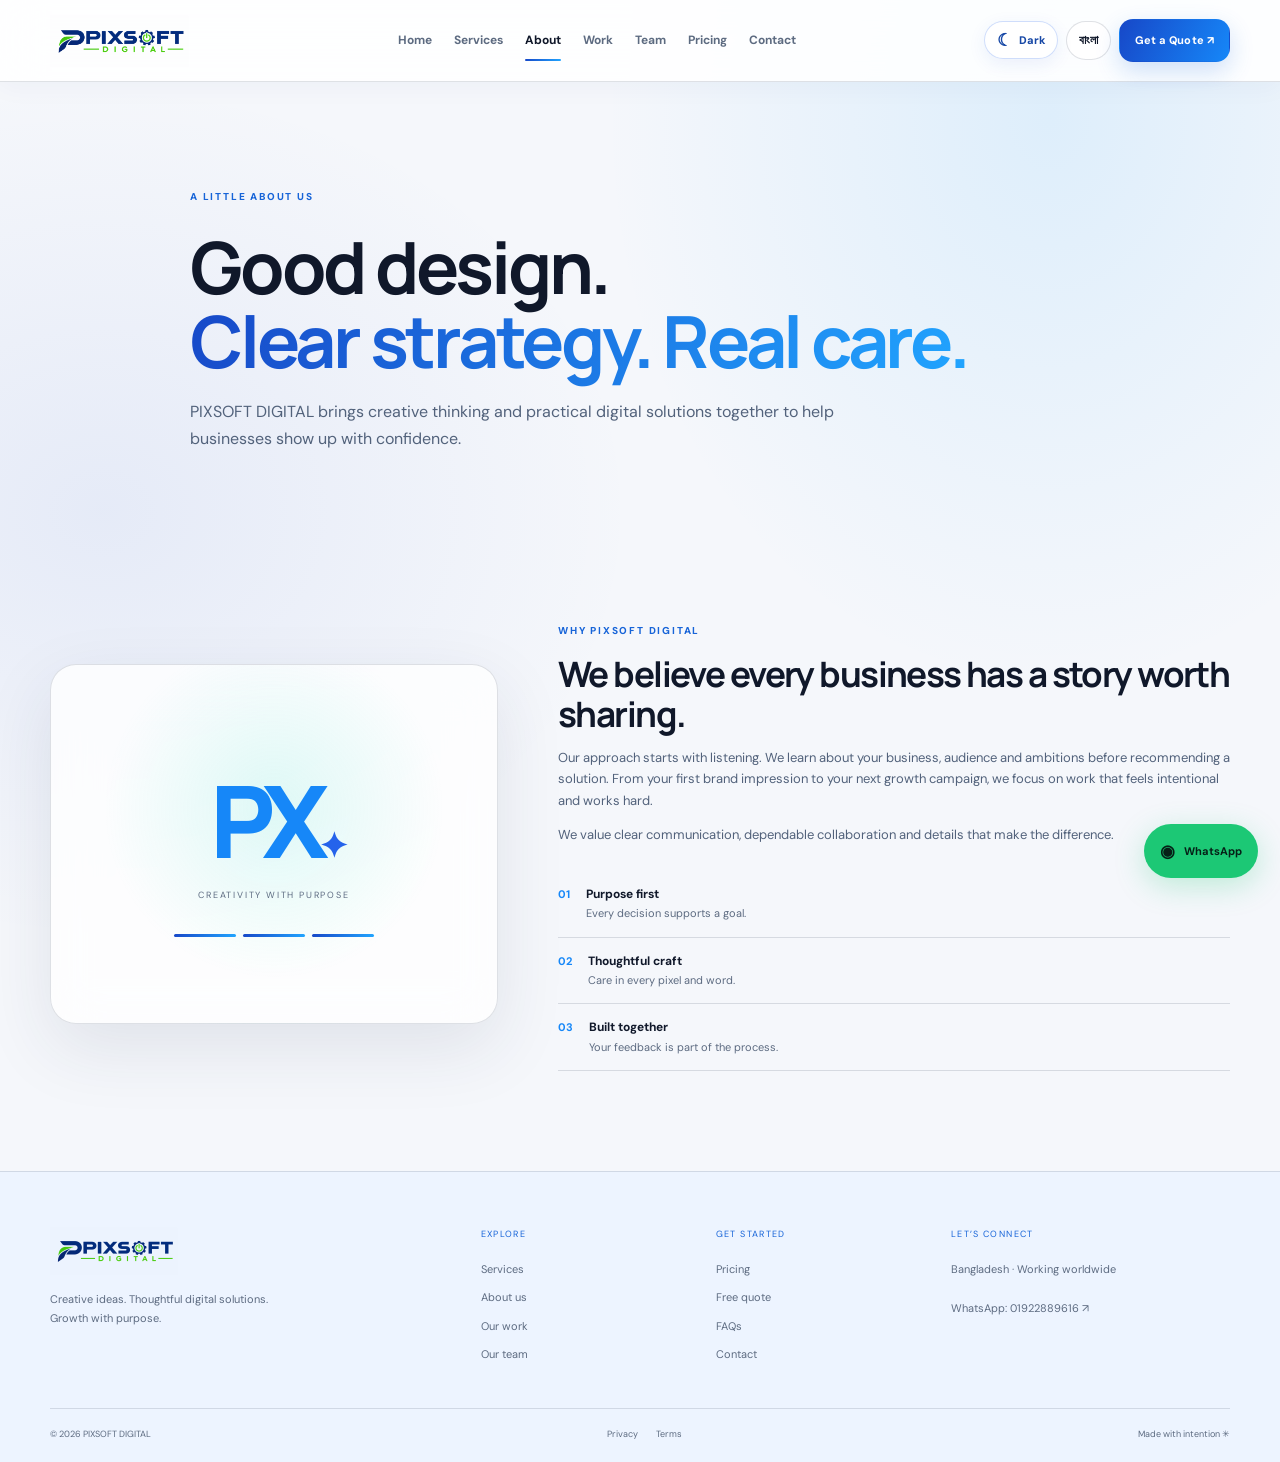
==== commit 773537ee: "Add files via upload" ====
--- a/about.html
+++ b/about.html
@@ -1 +1,8 @@
-<!doctype html><html lang="en"><head><meta charset="utf-8"><meta name="viewport" content="width=device-width,initial-scale=1"><title>About Us | PIXSOFT DIGITAL</title><link rel="stylesheet" href="style.css"></head><body><header class="site-header"><a class="brand" href="index.html" aria-label="PIXSOFT DIGITAL home"><img src="assets/logo.png" alt="PX logo"><span class="brand-wordmark">PIXSOFT<small>DIGITAL</small></span></a><button class="menu-toggle" aria-label="Open navigation">☰</button><nav class="nav"><a href="index.html">Home</a><a href="services.html">Services</a><a href="portfolio.html">Work</a><a href="about.html">About</a><a href="team.html">Team</a><a href="pricing.html">Pricing</a><a href="contact.html">Contact</a></nav><div class="header-actions"><button class="language" id="languageBtn">বাংলা</button><button class="theme-toggle" id="themeBtn">☾</button><a class="btn btn-small" href="quote.html">Get a Quote ↗</a></div></header><main><section class="inner-hero section-wrap"><div class="eyebrow">A LITTLE ABOUT PIXSOFT</div><h1>We turn thoughtful ideas into useful digital experiences.</h1><p class="hero-text">About Us at PIXSOFT DIGITAL — creative ideas, practical solutions and a thoughtful process.</p></section><section class="section-wrap inner-content"><div class="service-grid inner-grid"><article class="service-card"><span class="service-no">01 / PIXSOFT</span><span class="service-symbol">✳</span><h3>Our purpose</h3><p>Help businesses communicate clearly, show up confidently and grow online with smart, creative digital solutions.</p></article><article class="service-card"><span class="service-no">02 / PIXSOFT</span><span class="service-symbol">✳</span><h3>Our approach</h3><p>We bring strategy, design and technology together, with practical communication and a process built around your goals.</p></article><article class="service-card"><span class="service-no">03 / PIXSOFT</span><span class="service-symbol">✳</span><h3>What you can expect</h3><p>Responsive design, clear milestones, honest collaboration and solutions tailored to your audience and budget.</p></article></div><div class="inner-cta"><h2>Have a project in mind?</h2><p>Let’s talk about what you want to achieve.</p><a class="btn" href="quote.html">Get a free quote ↗</a></div></section></main><footer class="footer"><div class="section-wrap footer-main"><div class="footer-brand"><a class="brand" href="index.html" aria-label="PIXSOFT DIGITAL home"><img src="assets/logo.png" alt="PX logo"><span class="brand-wordmark">PIXSOFT<small>DIGITAL</small></span></a><p>Creative ideas. Smart digital solutions. Meaningful growth.</p></div><div><h4>Explore</h4><a href="services.html">Services</a><a href="portfolio.html">Portfolio</a><a href="about.html">About us</a><a href="team.html">Our team</a></div><div><h4>Get in touch</h4><a href="contact.html">Contact</a><a href="quote.html">Free quote</a><a href="faq.html">FAQs</a></div><div><h4>Say hello</h4><a href="https://wa.me/8801922889616">WhatsApp · 01922889616</a></div></div><div class="section-wrap footer-bottom"><span>© <span id="year"></span> PIXSOFT DIGITAL. All rights reserved.</span><div><a href="privacy-policy.html">Privacy</a><a href="terms.html">Terms</a></div></div></footer><a class="whatsapp-float" href="https://wa.me/8801922889616" target="_blank" rel="noopener">◉</a><script src="script.js"></script></body></html>+<!doctype html>
+<html lang="en" data-theme="light"><head><meta charset="utf-8"><meta name="viewport" content="width=device-width, initial-scale=1"><meta name="theme-color" content="#f7faff"><meta name="description" content="PIXSOFT DIGITAL — creative, digital marketing and web solutions for growing brands."><title>About Us | PIXSOFT DIGITAL</title><link rel="icon" href="assets/favicon.png"><link rel="stylesheet" href="style.css"></head>
+<body><div class="cursor-glow" aria-hidden="true"></div><header class="site-header"><a class="brand" href="index.html" aria-label="PIXSOFT DIGITAL home"><img src="assets/logo.png" alt="PIXSOFT DIGITAL logo"></a><button class="mobile-menu" aria-label="Toggle menu">☰</button><nav class="main-nav"><a href="index.html" class="">Home</a><a href="services.html" class="">Services</a><a href="about.html" class="active">About</a><a href="portfolio.html" class="">Work</a><a href="team.html" class="">Team</a><a href="pricing.html" class="">Pricing</a><a href="contact.html" class="">Contact</a></nav><div class="header-tools"><button id="langToggle" class="tool-btn" aria-label="Change language">বাংলা</button><a class="btn btn-primary header-cta" href="quote.html">Get a Quote ↗</a></div></header>
+<main>
+<section class="page-hero section-wrap"><span class="eyebrow">A LITTLE ABOUT US</span><h1>Good design.<br><span>Clear strategy. Real care.</span></h1><p>PIXSOFT DIGITAL brings creative thinking and practical digital solutions together to help businesses show up with confidence.</p></section>
+<section class="section-wrap about-layout section-space"><div class="about-visual glass-card reveal"><div class="about-mark">PX<span>✦</span></div><p>CREATIVITY WITH PURPOSE</p><div class="about-lines"><i></i><i></i><i></i></div></div><div class="about-copy reveal"><span class="eyebrow">WHY PIXSOFT DIGITAL</span><h2>We believe every business has a story worth sharing.</h2><p>Our approach starts with listening. We learn about your business, audience and ambitions before recommending a solution. From your first brand impression to your next growth campaign, we focus on work that feels intentional and works hard.</p><p>We value clear communication, dependable collaboration and details that make the difference.</p><div class="value-list"><div><b>01</b><span><strong>Purpose first</strong><small>Every decision supports a goal.</small></span></div><div><b>02</b><span><strong>Thoughtful craft</strong><small>Care in every pixel and word.</small></span></div><div><b>03</b><span><strong>Built together</strong><small>Your feedback is part of the process.</small></span></div></div></div></section>
+</main>
+<footer class="site-footer"><div class="footer-main section-wrap"><div class="footer-brand"><a class="brand footer-logo" href="index.html" aria-label="PIXSOFT DIGITAL home"><img src="assets/logo.png" alt="PIXSOFT DIGITAL logo"></a><p>Creative ideas. Thoughtful digital solutions. Growth with purpose.</p></div><div><small>EXPLORE</small><a href="services.html">Services</a><a href="about.html">About us</a><a href="portfolio.html">Our work</a><a href="team.html">Our team</a></div><div><small>GET STARTED</small><a href="pricing.html">Pricing</a><a href="quote.html">Free quote</a><a href="faq.html">FAQs</a><a href="contact.html">Contact</a></div><div><small>LET’S CONNECT</small><p>Bangladesh · Working worldwide</p><a target="_blank" rel="noopener" href="https://wa.me/8801922889616">WhatsApp: 01922889616 ↗</a></div></div><div class="footer-bottom section-wrap"><span>© <span id="year"></span> PIXSOFT DIGITAL</span><div><a href="privacy-policy.html">Privacy</a><a href="terms.html">Terms</a></div><span>Made with intention ✳</span></div></footer><a class="whatsapp-float" href="https://wa.me/8801922889616?text=Hello%20PIXSOFT%20DIGITAL" target="_blank" rel="noopener" aria-label="Chat on WhatsApp"><span>◉</span><b>WhatsApp</b></a><script src="script.js"></script></body></html>
--- a/style.css
+++ b/style.css
@@ -1,22 +1,159 @@
+
 @import url('https://fonts.googleapis.com/css2?family=DM+Sans:wght@400;500;600;700&family=Manrope:wght@400;500;600;700;800&display=swap');
-:root{--bg:#f6f5f0;--paper:#fffefa;--ink:#101a2b;--muted:#677181;--line:#dedfd9;--accent:#18a765;--accent2:#b7f36b;--navy:#0c1730;--shadow:0 20px 55px rgba(13,25,44,.09)}
-*{box-sizing:border-box}html{scroll-behavior:smooth}body{margin:0;background:var(--bg);color:var(--ink);font-family:'DM Sans',sans-serif;line-height:1.6}a{color:inherit;text-decoration:none}button{font:inherit;cursor:pointer}.site-header{height:82px;display:flex;align-items:center;justify-content:space-between;padding:0 clamp(20px,5.3vw,84px);border-bottom:1px solid var(--line);background:rgba(246,245,240,.92);backdrop-filter:blur(16px);position:sticky;top:0;z-index:20}.brand{display:flex;align-items:center;gap:10px;font:800 20px Manrope,sans-serif;letter-spacing:-1px;line-height:1}.brand img{width:40px;height:40px;object-fit:contain}.brand-accent{color:var(--accent)}.brand small{display:block;font:700 8px 'DM Sans';letter-spacing:4px;margin-top:6px;color:var(--muted)}.nav{display:flex;gap:clamp(14px,2vw,30px);align-items:center}.nav a{font-size:12px;font-weight:700;color:#555f6d;transition:.2s}.nav a:hover,.nav a.active{color:var(--accent)}.header-actions{display:flex;align-items:center;gap:10px}.language,.theme-toggle{border:1px solid var(--line);background:transparent;border-radius:50px;padding:9px 12px;color:var(--ink);font-size:12px}.theme-toggle{font-size:18px;width:36px;height:36px;padding:0}.btn{display:inline-flex;align-items:center;justify-content:center;gap:10px;padding:14px 20px;background:var(--accent);color:white;border-radius:8px;font-weight:700;font-size:13px;box-shadow:0 8px 22px rgba(24,167,101,.18);transition:transform .2s,background .2s}.btn:hover{transform:translateY(-2px);background:#118b53}.btn-small{padding:11px 15px;font-size:12px}.btn-ghost{background:transparent;color:var(--ink);border:1px solid #cdd2cc;box-shadow:none}.btn-ghost:hover{color:white}.menu-toggle{display:none;background:transparent;border:0;font-size:24px}.section-wrap{width:min(1240px,89%);margin:0 auto}.hero{min-height:650px;display:grid;grid-template-columns:1.02fr .98fr;align-items:center;gap:4%;padding-top:55px;padding-bottom:60px}.eyebrow{font-size:10px;font-weight:800;letter-spacing:2px;color:var(--accent);display:flex;align-items:center;gap:9px}.pulse{width:7px;height:7px;border-radius:50%;background:var(--accent);box-shadow:0 0 0 5px rgba(24,167,101,.12)}h1,h2,h3,p{margin-top:0}h1,h2{font-family:Manrope,sans-serif;letter-spacing:-2.8px;line-height:1.08}h1{font-size:clamp(46px,6.2vw,83px);margin:24px 0 22px;font-weight:800}h1 em,h2 em{font-style:normal;color:var(--accent)}.hero-text{max-width:510px;color:var(--muted);font-size:16px;line-height:1.8}.hero-buttons{display:flex;gap:12px;flex-wrap:wrap;margin:28px 0 44px}.trust-row{display:flex;gap:36px}.trust-row div{display:flex;flex-direction:column;border-left:1px solid var(--line);padding-left:15px}.trust-row strong{font:800 22px Manrope;color:var(--ink)}.trust-row span{font-size:10px;color:var(--muted);margin-top:3px}.hero-art{height:475px;position:relative;display:grid;place-items:center;isolation:isolate}.art-glow{position:absolute;width:330px;height:330px;background:radial-gradient(circle,rgba(183,243,107,.36),rgba(24,167,101,.12) 48%,transparent 72%);filter:blur(10px);z-index:-1}.orbit{position:absolute;border:1px solid rgba(24,167,101,.23);border-radius:50%;transform:rotate(-25deg)}.orbit-one{width:440px;height:270px}.orbit-two{width:370px;height:410px;transform:rotate(35deg)}.hero-core{width:250px;height:250px;border-radius:48% 52% 45% 55%;background:linear-gradient(145deg,#0d1b32,#182b42);display:flex;align-items:center;justify-content:center;flex-direction:column;box-shadow:0 28px 65px rgba(11,25,44,.25);transform:rotate(-5deg);position:relative}.core-ring{width:100px;height:100px;border:1px solid rgba(183,243,107,.65);border-radius:32px;display:grid;place-items:center;transform:rotate(5deg);box-shadow:inset 0 0 30px rgba(24,167,101,.12)}.core-ring span{font:800 39px Manrope;color:#b7f36b;letter-spacing:-3px}.core-label{color:#fff;font:800 15px Manrope;letter-spacing:3px;margin-top:17px;transform:rotate(5deg)}.core-label i{color:#b7f36b;font-style:normal}.hero-card{position:absolute;background:var(--paper);border:1px solid var(--line);border-radius:12px;padding:14px 16px;display:flex;align-items:center;gap:12px;box-shadow:var(--shadow);min-width:225px}.hero-card b,.hero-card small{display:block}.hero-card b{font-size:12px}.hero-card small{font-size:10px;color:var(--muted);margin-top:3px}.card-icon{display:grid;place-items:center;width:38px;height:38px;border-radius:10px;background:#e8f8ee;color:var(--accent);font-size:22px}.status-dot{width:7px;height:7px;background:var(--accent);border-radius:50%;margin-left:auto}.card-top{top:70px;right:0}.card-bottom{bottom:66px;left:0}.metric{font:800 19px Manrope;color:var(--accent)}.floating-tag{position:absolute;bottom:20px;right:5%;font-size:10px;font-weight:700;letter-spacing:.5px;color:var(--accent);background:var(--paper);padding:10px 14px;border:1px solid var(--line);border-radius:30px}.ticker{overflow:hidden;background:var(--navy);color:white;padding:16px 0;font:700 11px Manrope;letter-spacing:3px;white-space:nowrap}.ticker div{word-spacing:20px;text-align:center}.ticker span{color:#b7f36b}.services-preview{padding-top:100px;padding-bottom:110px}.section-heading{display:flex;align-items:end;justify-content:space-between;gap:30px;margin-bottom:35px}.section-heading h2,.feature-inner h2,.cta-inner h2{font-size:clamp(32px,4vw,50px);margin:14px 0 0}.text-link,.card-link{font-size:12px;font-weight:800;color:var(--accent)}.service-grid{display:grid;grid-template-columns:repeat(4,1fr);gap:14px}.service-card{min-height:285px;background:var(--paper);border:1px solid var(--line);border-radius:13px;padding:24px 22px;position:relative;transition:.25s;display:flex;flex-direction:column}.service-card:hover{transform:translateY(-6px);border-color:rgba(24,167,101,.55);box-shadow:var(--shadow)}.service-no{font-size:9px;font-weight:800;letter-spacing:1.2px;color:var(--muted)}.service-symbol{font-size:30px;color:var(--accent);margin:28px 0 14px}.service-card h3{font:800 18px Manrope;letter-spacing:-.6px;margin-bottom:9px}.service-card p{font-size:12px;line-height:1.8;color:var(--muted);margin-bottom:20px}.card-link{margin-top:auto}.feature-band{background:#e9eee7;padding:80px 0}.feature-inner{display:grid;grid-template-columns:1fr 1fr;gap:10%;align-items:center}.feature-inner h2{margin-top:18px}.feature-copy{color:#566171;font-size:14px}.feature-copy ul{padding-left:18px;margin:20px 0 26px}.feature-copy li{padding:5px 0}.process{padding-top:95px;padding-bottom:100px}.process-grid{display:grid;grid-template-columns:repeat(3,1fr);gap:30px}.process-grid>div{border-top:1px solid var(--line);padding-top:20px}.process-grid span{font:800 13px Manrope;color:var(--accent)}.process-grid h3{font:800 21px Manrope;margin:20px 0 8px}.process-grid p{font-size:13px;color:var(--muted);max-width:280px}.cta-section{background:var(--accent);color:white;padding:55px 0}.cta-inner{display:flex;align-items:center;justify-content:space-between;gap:30px}.cta-inner .eyebrow{color:#d8ffdf}.cta-inner h2{margin:12px 0;font-size:clamp(32px,4vw,46px)}.cta-inner h2 em{color:#d9ff9e}.cta-inner p{margin-bottom:0;color:#e1f8e9;font-size:14px}.btn-light{background:#fff;color:#10231b;box-shadow:none}.btn-light:hover{background:#e8ffe9;color:#10231b}.footer{background:#0b1425;color:#f5f7fa}.footer-main{display:grid;grid-template-columns:1.5fr .8fr .8fr 1fr;gap:45px;padding-top:60px;padding-bottom:50px}.footer-brand p,.footer-main p{font-size:12px;color:#a5b0bf;max-width:260px;margin-top:20px}.footer-main h4{font-size:11px;letter-spacing:1.5px;text-transform:uppercase;margin:4px 0 18px;color:#b7f36b}.footer-main>div:not(:first-child)>a{display:block;font-size:12px;color:#c3cbd5;margin:10px 0}.footer-main a:hover{color:#b7f36b}.footer-wa{border:1px solid #344054;border-radius:7px;padding:10px 12px!important;display:inline-block!important}.footer-bottom{border-top:1px solid #273247;padding-top:20px;padding-bottom:20px;display:flex;justify-content:space-between;gap:20px;color:#98a5b6;font-size:10px}.footer-bottom div{display:flex;gap:18px}.whatsapp-float{position:fixed;bottom:22px;right:22px;width:52px;height:52px;border-radius:50%;display:grid;place-items:center;background:#20c96b;color:white;font-size:23px;box-shadow:0 8px 25px rgba(32,201,107,.35);z-index:25;border:3px solid rgba(255,255,255,.85)}body.dark{--bg:#0b1020;--paper:#111a2b;--ink:#f2f5f8;--muted:#a0adbd;--line:#283247;--shadow:0 20px 55px rgba(0,0,0,.24)}body.dark .site-header{background:rgba(11,16,32,.92)}body.dark .feature-band{background:#111d2d}body.dark .feature-copy{color:#a0adbd}body.dark .trust-row strong{color:#f2f5f8}body.dark .btn-ghost{color:#f2f5f8;border-color:#39455a}body.dark .card-icon{background:#18362b}body.dark .hero-card{background:#121b2d}body.dark .language,body.dark .theme-toggle{color:#f2f5f8}body.dark .floating-tag{background:#111a2b}
-@media(max-width:1050px){.nav{gap:14px}.nav a{font-size:11px}.header-actions .btn{display:none}.service-grid{grid-template-columns:repeat(2,1fr)}.hero{min-height:590px}.hero-art{transform:scale(.9)}}@media(max-width:760px){.site-header{height:70px;padding:0 5.5%}.menu-toggle{display:block;order:3;color:var(--ink)}.header-actions{margin-left:auto;margin-right:12px}.nav{display:none;position:absolute;top:70px;left:0;right:0;background:var(--paper);padding:18px 6%;border-bottom:1px solid var(--line);flex-direction:column;align-items:stretch;gap:0;box-shadow:var(--shadow)}.nav.open{display:flex}.nav a{padding:12px 0;border-bottom:1px solid var(--line);font-size:13px}.nav a:last-child{border:0}.hero{grid-template-columns:1fr;padding-top:65px;gap:10px}.hero-copy{order:1}.hero-art{order:2;height:360px;transform:scale(.85);margin:-5px -8%}.hero h1{font-size:clamp(44px,12vw,66px);letter-spacing:-2px}.hero-text{font-size:14px}.trust-row{gap:20px}.trust-row strong{font-size:19px}.trust-row span{font-size:9px}.card-top{right:2%;top:28px}.card-bottom{left:2%;bottom:30px}.services-preview{padding-top:70px;padding-bottom:70px}.section-heading{align-items:start;flex-direction:column}.section-heading h2,.feature-inner h2{letter-spacing:-1.5px}.service-grid{grid-template-columns:1fr 1fr;gap:10px}.service-card{padding:18px 15px;min-height:270px}.service-card h3{font-size:16px}.service-card p{font-size:11px}.service-symbol{margin:20px 0 12px}.feature-band{padding:60px 0}.feature-inner{grid-template-columns:1fr;gap:25px}.process{padding-top:65px;padding-bottom:65px}.process-grid{grid-template-columns:1fr;gap:18px}.process-grid>div{padding-top:16px}.process-grid h3{margin:10px 0 5px}.cta-inner{align-items:flex-start;flex-direction:column}.footer-main{grid-template-columns:1fr 1fr;gap:30px;padding-top:45px}.footer-brand{grid-column:1/-1}.footer-bottom{flex-wrap:wrap}.ticker div{text-align:left;padding-left:20px}}@media(max-width:390px){.service-grid{grid-template-columns:1fr}.service-card{min-height:230px}.hero-buttons .btn{width:100%}.trust-row{gap:12px}.trust-row div{padding-left:9px}.hero-art{margin-left:-13%;margin-right:-13%}.footer-main{gap:20px}.language{padding:8px 9px}}
-.inner-hero{padding-top:95px;padding-bottom:50px}.inner-hero h1{max-width:850px;margin:22px 0;font-size:clamp(42px,6vw,72px)}.inner-content{padding-bottom:100px}.inner-grid{margin-bottom:70px}.inner-cta{margin-top:60px;padding:36px;border:1px solid var(--line);border-radius:15px;background:var(--paper)}.inner-cta h2{font:800 30px Manrope;letter-spacing:-1px;margin-bottom:10px}.inner-cta p{color:var(--muted)}.quote-form{display:grid;grid-template-columns:1fr 1fr;gap:18px;background:var(--paper);border:1px solid var(--line);border-radius:14px;padding:clamp(20px,4vw,38px);max-width:850px}.quote-form label{display:flex;flex-direction:column;gap:8px;font-size:12px;font-weight:700}.quote-form input,.quote-form select,.quote-form textarea{width:100%;padding:13px 14px;border:1px solid var(--line);border-radius:7px;background:var(--bg);color:var(--ink);font:inherit;font-size:13px}.quote-form .full{grid-column:1/-1}.form-note{font-size:11px;color:var(--muted);margin:0}.inner-hero+.inner-content{padding-top:5px}@media(max-width:760px){.inner-hero{padding-top:65px}.quote-form{grid-template-columns:1fr}.quote-form .full{grid-column:auto}.inner-cta{padding:24px}.inner-grid{grid-template-columns:1fr 1fr}}
-/* Premium service page and distinctive CTA buttons */
-.btn-spark{background:linear-gradient(115deg,#10294a,#167f58);border:1px solid rgba(183,243,107,.5);border-radius:999px;padding:14px 22px;box-shadow:0 10px 28px rgba(16,41,74,.2)}.btn-spark span,.btn-whatsapp span{display:inline-grid;place-items:center;width:23px;height:23px;border-radius:50%;background:rgba(255,255,255,.18)}.btn-spark:hover{background:linear-gradient(115deg,#167f58,#10294a)}.btn-outline{border-radius:999px;padding:13px 21px}.btn-whatsapp{border-radius:999px;background:#1eaa68;color:white;box-shadow:0 9px 22px rgba(30,170,104,.2)}.btn-whatsapp:hover{background:#138652}.service-details{padding-bottom:90px}.service-category{margin:30px 0 76px}.category-head{display:grid;grid-template-columns:70px 1fr;gap:20px;align-items:start;margin-bottom:28px}.category-number{font:800 40px Manrope,sans-serif;letter-spacing:-3px;color:var(--accent);border-right:1px solid var(--line);line-height:1.1;padding:4px 18px 10px 0}.category-head h2{font-size:clamp(30px,4vw,46px);margin:8px 0 10px}.category-head p{color:var(--muted);font-size:14px;margin:0}.service-detail-grid{display:grid;grid-template-columns:repeat(3,minmax(0,1fr));gap:14px}.detail-card{position:relative;min-height:190px;padding:24px;border:1px solid var(--line);border-radius:16px;background:var(--paper);transition:transform .25s,border-color .25s,box-shadow .25s;overflow:hidden}.detail-card:after{content:"";position:absolute;right:-35px;bottom:-45px;width:110px;height:110px;border-radius:50%;background:radial-gradient(circle,rgba(24,167,101,.12),transparent 70%);pointer-events:none}.detail-card:hover{transform:translateY(-5px);border-color:rgba(24,167,101,.6);box-shadow:var(--shadow)}.detail-card>span{display:grid;place-items:center;width:40px;height:40px;border-radius:12px;background:rgba(24,167,101,.1);color:var(--accent);font-size:21px;margin-bottom:22px}.detail-card h3{font:800 16px Manrope,sans-serif;letter-spacing:-.3px;margin-bottom:8px}.detail-card p{font-size:12px;color:var(--muted);line-height:1.8;margin:0}.service-cta{display:flex;align-items:center;justify-content:space-between;gap:25px;padding:34px;border:1px solid var(--line);border-radius:20px;background:var(--paper)}.service-cta h2{font:800 clamp(27px,3.5vw,40px) Manrope,sans-serif;letter-spacing:-1.6px;margin:12px 0}.service-cta p{font-size:13px;color:var(--muted);margin:0}.cta-buttons{display:flex;flex-wrap:wrap;gap:10px;flex-shrink:0}@media(max-width:760px){.service-detail-grid{grid-template-columns:repeat(2,minmax(0,1fr));gap:10px}.category-head{grid-template-columns:48px 1fr;gap:14px}.category-number{font-size:30px;padding-right:10px}.service-category{margin-bottom:55px}.detail-card{padding:18px;min-height:200px}.detail-card h3{font-size:14px}.service-cta{align-items:flex-start;flex-direction:column;padding:25px}.cta-buttons{width:100%}.cta-buttons .btn{flex:1}}@media(max-width:420px){.service-detail-grid{grid-template-columns:1fr}.detail-card{min-height:unset}.detail-card>span{margin-bottom:15px}.hero-buttons .btn{width:100%}}
+:root{--bg:#080d19;--bg2:#0c1424;--card:rgba(20,31,51,.72);--text:#f3f6fc;--muted:#a3afc2;--line:rgba(202,219,255,.13);--lime:#b9ff63;--cyan:#53e5d0;--purple:#8e7bff;--accent:linear-gradient(115deg,#b9ff63,#53e5d0);--shadow:0 24px 80px rgba(0,0,0,.22)}
+html[data-theme="light"]{--bg:#f5f7fb;--bg2:#edf1f8;--card:rgba(255,255,255,.78);--text:#10182a;--muted:#5d6b81;--line:rgba(31,47,76,.14);--shadow:0 24px 70px rgba(36,50,80,.1)}
+*{box-sizing:border-box}html{scroll-behavior:smooth;scroll-padding-top:100px}body{margin:0;background:radial-gradient(ellipse at 82% 8%,rgba(83,229,208,.09),transparent 28%),radial-gradient(ellipse at 8% 35%,rgba(142,123,255,.09),transparent 30%),var(--bg);color:var(--text);font-family:'DM Sans',sans-serif;line-height:1.65;transition:background .3s,color .3s;overflow-x:hidden}body:before{content:"";position:fixed;inset:0;pointer-events:none;opacity:.18;background-image:radial-gradient(var(--line) .7px,transparent .7px);background-size:24px 24px;mask-image:linear-gradient(to bottom,black,transparent 70%);z-index:-1}a{color:inherit;text-decoration:none}button,input,textarea,select{font:inherit}.section-wrap{width:min(1180px,calc(100% - 48px));margin-inline:auto}.site-header{height:82px;position:sticky;top:0;z-index:100;display:flex;align-items:center;justify-content:space-between;gap:25px;padding:0 max(24px,calc((100% - 1180px)/2));background:color-mix(in srgb,var(--bg) 78%,transparent);backdrop-filter:blur(22px);border-bottom:1px solid var(--line)}.brand{display:flex;align-items:center;flex-shrink:0}.brand img{display:block;width:160px;height:52px;object-fit:contain;object-position:left center;mix-blend-mode:screen}.main-nav{display:flex;align-items:center;gap:22px}.main-nav a{font-size:12px;font-weight:700;color:var(--muted);transition:.25s;position:relative}.main-nav a:hover,.main-nav a.active{color:var(--text)}.main-nav a.active:after{content:"";position:absolute;left:0;right:0;bottom:-11px;height:2px;background:var(--accent);border-radius:2px}.header-tools{display:flex;align-items:center;gap:8px}.tool-btn{border:1px solid var(--line);background:var(--card);color:var(--text);border-radius:99px;padding:9px 12px;cursor:pointer;font-size:12px;font-weight:800;transition:.25s}.tool-btn:hover{border-color:var(--cyan);transform:translateY(-2px)}.mobile-menu{display:none;background:transparent;border:1px solid var(--line);color:var(--text);padding:9px 12px;border-radius:12px}.btn{position:relative;display:inline-flex;align-items:center;justify-content:center;gap:10px;padding:13px 19px;border-radius:14px;font-weight:800;font-size:12px;letter-spacing:.01em;border:1px solid var(--line);cursor:pointer;overflow:hidden;transition:transform .25s,border-color .25s,box-shadow .25s}.btn:before{content:"";position:absolute;inset:0;background:linear-gradient(110deg,transparent 20%,rgba(255,255,255,.28),transparent 70%);transform:translateX(-130%);transition:transform .6s}.btn:hover:before{transform:translateX(130%)}.btn:hover{transform:translateY(-4px);box-shadow:0 12px 30px rgba(83,229,208,.12)}.btn-primary{background:var(--accent);color:#0a1420;border-color:transparent;box-shadow:0 8px 25px rgba(83,229,208,.13)}.btn-glass{background:rgba(255,255,255,.045);color:var(--text);border-color:rgba(185,255,99,.28);backdrop-filter:blur(14px)}.header-cta{padding:11px 15px;font-size:11px}.hero{min-height:610px;display:grid;grid-template-columns:1.05fr .95fr;align-items:center;gap:55px;padding-top:72px;padding-bottom:65px}.eyebrow{display:inline-flex;align-items:center;gap:9px;color:var(--cyan);font-size:10px;font-weight:800;letter-spacing:.18em;text-transform:uppercase}.eyebrow i,.live-dot{width:7px;height:7px;background:var(--lime);border-radius:50%;box-shadow:0 0 14px var(--lime)}h1,h2,h3,p{margin-top:0}h1,h2,h3{font-family:Manrope,sans-serif;letter-spacing:-.045em}h1{font-size:clamp(48px,6vw,78px);line-height:1.02;margin:22px 0}h1 span,h2 span{background:var(--accent);color:transparent;background-clip:text;-webkit-background-clip:text}h2{font-size:clamp(32px,4vw,49px);line-height:1.12;margin:13px 0}p{color:var(--muted)}.hero-copy>p,.page-hero p{font-size:16px;max-width:540px}.hero-actions{display:flex;gap:12px;flex-wrap:wrap;margin:28px 0 32px}.trust-row{display:flex;align-items:center;gap:13px}.trust-row strong,.trust-row small{display:block}.trust-row strong{font-size:11px}.trust-row small{font-size:10px;color:var(--muted)}.avatar-stack{display:flex}.avatar-stack b{width:30px;height:30px;display:grid;place-items:center;border-radius:50%;background:var(--bg2);border:2px solid var(--bg);margin-left:-7px;color:var(--lime);font-size:11px}.avatar-stack b:first-child{margin-left:0}.hero-art{min-height:420px;position:relative;display:grid;place-items:center}.orbit{position:absolute;border:1px solid var(--line);border-radius:50%;transform:rotate(-20deg)}.orbit-one{width:430px;height:300px}.orbit-two{width:360px;height:420px;transform:rotate(38deg);border-style:dashed}.glass-card{background:var(--card);border:1px solid var(--line);backdrop-filter:blur(24px);box-shadow:var(--shadow);border-radius:26px}.hero-panel{position:relative;width:min(370px,90%);padding:23px;transform:rotate(-2deg);z-index:2}.panel-top{display:flex;align-items:center;gap:9px;color:var(--muted);font-size:9px;letter-spacing:.15em}.panel-menu{margin-left:auto}.growth-title{font-family:Manrope,sans-serif;font-size:42px;font-weight:800;line-height:1.02;margin:32px 0 18px;letter-spacing:-.06em}.growth-title em{font-style:normal;color:var(--cyan)}.growth-chart{height:125px;display:flex;align-items:end;gap:9px;border-bottom:1px solid var(--line);padding:0 7px}.growth-chart span{flex:1;border-radius:6px 6px 0 0;background:linear-gradient(to top,rgba(83,229,208,.2),var(--lime));animation:barRise 1.1s both;transform-origin:bottom}.growth-chart span:nth-child(2n){background:linear-gradient(to top,rgba(142,123,255,.3),var(--cyan))}.panel-bottom{display:flex;justify-content:space-between;align-items:center;padding-top:20px}.panel-bottom small,.panel-bottom strong{display:block}.panel-bottom small{font-size:8px;letter-spacing:.12em;color:var(--muted)}.panel-bottom strong{font-size:14px}.round-arrow{width:40px;height:40px;border-radius:50%;display:grid;place-items:center;background:var(--accent);color:#07121e}.float-chip{position:absolute;z-index:3;padding:11px 15px;border:1px solid var(--line);background:var(--card);backdrop-filter:blur(20px);border-radius:13px;font-size:11px;font-weight:800;box-shadow:var(--shadow);animation:float 5s ease-in-out infinite}.chip-one{top:70px;right:0}.chip-two{bottom:58px;left:-2px;animation-delay:-2s}.stats{display:grid;grid-template-columns:repeat(4,1fr);border-top:1px solid var(--line);border-bottom:1px solid var(--line);padding:25px 0}.stats div{padding:0 25px;border-right:1px solid var(--line)}.stats div:first-child{padding-left:0}.stats div:last-child{border:0}.stats strong,.stats span{display:block}.stats strong{font:800 25px Manrope;background:var(--accent);color:transparent;background-clip:text}.stats span{font-size:11px;color:var(--muted)}.section-space{padding-top:100px;padding-bottom:100px}.section-heading{display:flex;align-items:end;justify-content:space-between;gap:30px;margin-bottom:34px}.section-heading h2{margin-bottom:0}.text-link{font-size:12px;font-weight:800;color:var(--cyan);white-space:nowrap}.text-link:hover{color:var(--lime)}.service-grid{display:grid;grid-template-columns:repeat(3,1fr);gap:17px}.service-card{position:relative;overflow:hidden;padding:27px;border:1px solid var(--line);border-radius:21px;background:linear-gradient(145deg,var(--card),transparent);transition:.3s;min-height:270px}.service-card:after{content:"";position:absolute;width:140px;height:140px;right:-70px;top:-70px;background:var(--cyan);filter:blur(70px);opacity:0;transition:.3s}.service-card:hover{transform:translateY(-8px);border-color:rgba(83,229,208,.5);box-shadow:var(--shadow)}.service-card:hover:after{opacity:.2}.service-icon{width:45px;height:45px;display:grid;place-items:center;background:rgba(83,229,208,.09);border:1px solid rgba(83,229,208,.2);border-radius:14px;color:var(--cyan);font-size:23px;margin-bottom:25px}.card-index{font-size:9px;font-weight:800;letter-spacing:.16em;color:var(--cyan)}.service-card h3{font-size:22px;margin:12px 0}.service-card p{font-size:12px;min-height:62px}.card-link{font-size:11px;font-weight:800;color:var(--lime)}.feature-band{border-block:1px solid var(--line);background:linear-gradient(110deg,rgba(83,229,208,.07),rgba(142,123,255,.07))}.feature-inner{display:flex;align-items:center;gap:35px;padding-top:55px;padding-bottom:55px}.feature-symbol{font:800 48px Manrope;letter-spacing:-.1em;color:var(--cyan);border:1px solid var(--line);padding:25px;border-radius:24px;background:var(--card)}.feature-symbol span{font-size:20px;color:var(--lime)}.feature-inner>div:nth-child(2){flex:1}.feature-inner h2{font-size:clamp(29px,4vw,43px)}.feature-inner p{margin-bottom:0;font-size:13px}.process-grid{display:grid;grid-template-columns:repeat(4,1fr);gap:18px}.process-step{padding:23px 0;border-top:1px solid var(--line)}.process-step>span{font-size:11px;color:var(--cyan);font-weight:800}.process-step h3{font-size:20px;margin:18px 0 8px}.process-step p{font-size:12px}.cta-section{display:flex;align-items:center;justify-content:space-between;gap:25px;padding:42px;margin-bottom:100px;border:1px solid var(--line);border-radius:28px;background:radial-gradient(ellipse at 80% 0,rgba(83,229,208,.13),transparent 45%),var(--card)}.cta-section h2{font-size:clamp(30px,4vw,45px)}.cta-section p{margin-bottom:0;font-size:13px}.page-hero{padding-top:100px;padding-bottom:48px;max-width:900px}.page-hero h1{font-size:clamp(44px,6vw,72px)}.page-hero p{max-width:650px}.service-detail-grid{display:grid;grid-template-columns:repeat(2,1fr);gap:18px}.detail-block{padding:30px;border:1px solid var(--line);border-radius:22px;background:var(--card)}.detail-block h2{font-size:30px;margin:14px 0}.detail-block p{font-size:13px}.detail-block ul,.price-card ul{list-style:none;padding:0;margin:22px 0}.detail-block li,.price-card li{padding:9px 0;border-bottom:1px solid var(--line);font-size:13px;color:var(--muted)}.detail-block li:before,.price-card li:before{content:"↗";color:var(--cyan);margin-right:10px}.detail-block .btn{margin-top:5px}.about-layout{display:grid;grid-template-columns:.8fr 1.2fr;gap:60px;align-items:center}.about-visual{min-height:360px;display:flex;flex-direction:column;justify-content:center;align-items:center;overflow:hidden;background:radial-gradient(circle at 50% 40%,rgba(83,229,208,.18),transparent 55%),var(--card)}.about-mark{font:800 100px Manrope;letter-spacing:-.1em;color:var(--cyan)}.about-mark span{font-size:35px;color:var(--lime)}.about-visual p{font-size:9px;letter-spacing:.2em}.about-lines{display:flex;gap:7px;width:45%;margin-top:22px}.about-lines i{height:3px;background:var(--accent);flex:1;border-radius:4px}.about-copy h2{font-size:35px}.about-copy p{font-size:13px}.value-list{margin-top:25px}.value-list>div{display:flex;gap:16px;padding:14px 0;border-bottom:1px solid var(--line)}.value-list b{color:var(--cyan);font-size:11px}.value-list strong,.value-list small{display:block}.value-list strong{font-size:12px}.value-list small{font-size:11px;color:var(--muted)}.team-placeholder-grid,.portfolio-grid,.pricing-grid{display:grid;grid-template-columns:repeat(3,1fr);gap:18px}.team-placeholder,.work-card,.price-card{padding:22px;border:1px solid var(--line);border-radius:22px;background:var(--card);transition:.3s}.team-placeholder:hover,.work-card:hover,.price-card:hover{transform:translateY(-6px);border-color:rgba(83,229,208,.4)}.placeholder-art{height:200px;border-radius:15px;background:radial-gradient(circle at 30% 25%,rgba(185,255,99,.25),transparent 40%),linear-gradient(135deg,var(--bg2),rgba(83,229,208,.12));display:grid;place-items:center;font:800 64px Manrope;color:var(--cyan)}.team-placeholder h3,.work-card h3{margin:20px 0 6px}.team-placeholder p,.work-card p{font-size:12px;margin-bottom:0}.work-card>span{font-size:9px;letter-spacing:.15em;color:var(--cyan)}.work-art{height:220px;margin-top:14px;border-radius:15px;padding:25px;display:flex;flex-direction:column;justify-content:center;font:800 34px/1.05 Manrope;letter-spacing:-.05em;background:linear-gradient(140deg,#1a2b43,#0b1724);color:#f4f8ff;position:relative;overflow:hidden}.work-art span{color:var(--lime)}.work-a .work-art{background:linear-gradient(140deg,#18342d,#101a24)}.work-b .work-art{background:linear-gradient(140deg,#252044,#111827)}.work-c .work-art{background:linear-gradient(140deg,#45301f,#101827)}.price-card{position:relative;padding:28px}.price-card.featured{border-color:rgba(83,229,208,.6);background:linear-gradient(145deg,rgba(83,229,208,.1),var(--card))}.popular{position:absolute;right:18px;top:18px;font-size:8px;color:var(--lime);letter-spacing:.1em}.price-card h2{font-size:27px;margin:18px 0 8px}.price-card p{font-size:12px;min-height:60px}.price{font:800 27px Manrope;margin:25px 0}.price small{font:500 12px 'DM Sans';color:var(--muted)}.price-card .btn{width:100%}.contact-layout{display:grid;grid-template-columns:1fr .8fr;gap:25px}.contact-card{padding:35px}.contact-card h2{font-size:34px}.contact-card p,.contact-note p{font-size:13px}.contact-detail{border-top:1px solid var(--line);padding-top:15px;margin-top:20px}.contact-detail small,.contact-detail strong{display:block}.contact-detail small{font-size:9px;letter-spacing:.15em;color:var(--cyan)}.contact-detail strong{font-size:13px;margin-top:5px}.contact-note{padding:35px;align-self:center}.note-symbol{font-size:36px;color:var(--lime)}.contact-note h3{font-size:25px}.quote-wrap{max-width:900px}.quote-form{padding:30px;display:grid;grid-template-columns:1fr 1fr;gap:18px}.quote-form label{font-size:11px;font-weight:800;color:var(--muted);display:flex;flex-direction:column;gap:8px}.quote-form input,.quote-form select,.quote-form textarea{width:100%;padding:14px;border-radius:12px;border:1px solid var(--line);background:var(--bg2);color:var(--text);outline:none}.quote-form input:focus,.quote-form select:focus,.quote-form textarea:focus{border-color:var(--cyan);box-shadow:0 0 0 3px rgba(83,229,208,.09)}.full-field{grid-column:1/-1}.form-note{font-size:10px;margin:0}.faq-list{max-width:900px}.faq-list details{border-bottom:1px solid var(--line);padding:21px 0}.faq-list summary{cursor:pointer;font-weight:800;font-family:Manrope;font-size:17px;list-style:none}.faq-list summary:after{content:"+";float:right;color:var(--cyan);font-size:22px}.faq-list details[open] summary:after{content:"−"}.faq-list details p{font-size:13px;max-width:720px;padding-top:12px;margin-bottom:0}.legal-copy{max-width:900px}.legal-copy h2{font-size:24px;margin-top:28px}.legal-copy p{font-size:14px}.site-footer{border-top:1px solid var(--line);background:rgba(5,10,18,.2)}.footer-main{display:grid;grid-template-columns:1.4fr .7fr .7fr 1fr;gap:40px;padding-top:55px;padding-bottom:45px}.footer-logo img{width:145px;height:48px}.footer-brand p{font-size:11px;max-width:230px;margin-top:15px}.footer-main>div:not(:first-child){display:flex;flex-direction:column;align-items:flex-start;gap:10px}.footer-main small{font-size:9px;letter-spacing:.15em;color:var(--cyan);margin-bottom:8px}.footer-main>div>a:not(.brand){font-size:11px;color:var(--muted)}.footer-main a:hover,.footer-bottom a:hover{color:var(--cyan)}.footer-main p{font-size:11px}.footer-bottom{display:flex;align-items:center;justify-content:space-between;border-top:1px solid var(--line);padding-top:18px;padding-bottom:20px;font-size:9px;color:var(--muted)}.footer-bottom div{display:flex;gap:18px}.whatsapp-float{position:fixed;right:22px;bottom:22px;z-index:90;display:flex;align-items:center;gap:9px;padding:13px 16px;border-radius:99px;background:#1cc875;color:#062017;font-size:11px;font-weight:900;box-shadow:0 8px 30px rgba(28,200,117,.25);transition:.25s}.whatsapp-float:hover{transform:translateY(-5px) scale(1.03)}.whatsapp-float span{font-size:17px}.cursor-glow{position:fixed;width:240px;height:240px;pointer-events:none;z-index:-1;border-radius:50%;background:radial-gradient(circle,rgba(83,229,208,.07),transparent 70%);transform:translate(-50%,-50%)}.reveal{opacity:0;transform:translateY(18px);transition:opacity .7s,transform .7s}.reveal.visible{opacity:1;transform:translateY(0)}@keyframes float{0%,100%{transform:translateY(0) rotate(1deg)}50%{transform:translateY(-12px) rotate(-1deg)}}@keyframes barRise{from{transform:scaleY(.1);opacity:.3}to{transform:scaleY(1);opacity:1}}
+@media(max-width:1050px){.main-nav{gap:12px}.main-nav a{font-size:11px}.brand img{width:130px}.hero{gap:20px}.header-tools{gap:5px}.header-cta{display:none}}
+@media(max-width:820px){.site-header{height:72px;padding:0 20px;gap:12px}.mobile-menu{display:block;order:3}.main-nav{display:none;position:absolute;top:71px;left:12px;right:12px;padding:18px;background:var(--bg2);border:1px solid var(--line);border-radius:18px;box-shadow:var(--shadow);flex-direction:column;align-items:stretch;gap:0}.main-nav.open{display:flex}.main-nav a{padding:12px;font-size:13px}.main-nav a.active:after{display:none}.header-tools{margin-left:auto}.brand img{width:120px;height:45px}.hero{grid-template-columns:1fr;padding-top:65px}.hero-art{min-height:400px}.hero-copy{max-width:650px}.service-grid{grid-template-columns:1fr 1fr}.feature-inner{flex-wrap:wrap}.feature-inner>div:nth-child(2){min-width:65%}.feature-inner>.btn{margin-left:100px}.about-layout{gap:30px}.footer-main{grid-template-columns:1fr 1fr}.process-grid{grid-template-columns:1fr 1fr}.stats div{padding:0 13px}.stats strong{font-size:21px}}
+@media(max-width:560px){.section-wrap{width:calc(100% - 34px)}.site-header{padding:0 14px}.brand img{width:96px}.tool-btn{padding:8px 9px;font-size:10px}.theme-btn{font-size:15px}.hero{padding-top:48px;min-height:auto}.hero h1{font-size:47px}.hero-copy>p,.page-hero p{font-size:14px}.hero-art{min-height:330px}.hero-panel{padding:18px;width:85%}.growth-title{font-size:35px;margin:25px 0 15px}.growth-chart{height:95px}.orbit-one{width:310px;height:240px}.orbit-two{width:280px;height:330px}.chip-one{right:-4px;top:40px}.chip-two{bottom:35px;left:0}.stats{grid-template-columns:1fr 1fr;gap:20px;padding:23px 0}.stats div{padding:0 12px;border-right:0}.stats div:nth-child(odd){padding-left:0;border-right:1px solid var(--line)}.stats strong{font-size:23px}.section-space{padding-top:70px;padding-bottom:70px}.section-heading{align-items:flex-start;flex-direction:column}.section-heading h2{font-size:33px}.service-grid,.service-detail-grid,.team-placeholder-grid,.portfolio-grid,.pricing-grid,.contact-layout,.about-layout{grid-template-columns:1fr}.service-card{min-height:auto}.service-card p{min-height:0}.feature-inner{gap:20px}.feature-symbol{font-size:35px;padding:18px}.feature-inner>div:nth-child(2){min-width:0;flex:1}.feature-inner h2{font-size:29px}.feature-inner>.btn{margin-left:0}.process-grid{grid-template-columns:1fr 1fr;gap:12px}.cta-section{padding:25px;align-items:flex-start;flex-direction:column;margin-bottom:70px}.page-hero{padding-top:70px;padding-bottom:25px}.page-hero h1{font-size:45px}.about-visual{min-height:260px}.about-copy h2{font-size:30px}.quote-form{grid-template-columns:1fr;padding:20px}.quote-form label,.full-field{grid-column:1}.footer-main{grid-template-columns:1fr 1fr;gap:25px}.footer-bottom{align-items:flex-start;gap:12px;flex-wrap:wrap}.footer-bottom>span:last-child{display:none}.whatsapp-float{right:14px;bottom:14px;padding:12px 14px}.work-art{height:180px}}
+@media(prefers-reduced-motion:reduce){*,*:before,*:after{animation-duration:.01ms!important;transition-duration:.01ms!important;scroll-behavior:auto!important}}
 
-/* PIXSOFT signature identity: custom PX PNG, compact pill lockup and refined interactive controls */
-.brand{display:inline-flex;align-items:center;gap:10px;padding:7px 13px 7px 7px;border:1px solid rgba(39,91,142,.28);border-radius:18px;background:linear-gradient(135deg,rgba(255,255,255,.72),rgba(226,240,255,.36));box-shadow:0 5px 20px rgba(10,28,58,.06);white-space:nowrap;transition:transform .22s,border-color .22s,box-shadow .22s}
-.brand:hover{transform:translateY(-2px);border-color:rgba(0,201,200,.65);box-shadow:0 9px 26px rgba(0,145,190,.13)}
-.brand img{width:43px;height:43px;object-fit:contain;border-radius:12px;flex-shrink:0}
-.brand-wordmark{display:flex;flex-direction:column;font:800 16px/1 Manrope,sans-serif;letter-spacing:-.6px;color:var(--ink)}
-.brand-wordmark small{font:800 9px/1.5 'DM Sans',sans-serif;letter-spacing:4px;color:#11b978;margin-top:4px}
-.footer .brand{background:rgba(255,255,255,.04);border-color:#29374c}.footer .brand-wordmark{color:#f5f7fa}
-.btn{border-radius:999px;position:relative;overflow:hidden;transition:transform .22s,box-shadow .22s,filter .22s;box-shadow:0 8px 24px rgba(12,91,180,.15)}
-.btn:hover{transform:translateY(-2px);filter:saturate(1.12);box-shadow:0 12px 28px rgba(12,91,180,.23)}
-.btn:focus-visible,.language:focus-visible,.theme-toggle:focus-visible{outline:3px solid #16d9a0;outline-offset:3px}
-.language,.theme-toggle{transition:background .2s,border-color .2s,transform .2s}.language:hover,.theme-toggle:hover{transform:translateY(-2px);border-color:#12c9a0;background:rgba(18,201,160,.09)}
-.whatsapp-float{display:grid;place-items:center;text-decoration:none;transition:transform .2s,box-shadow .2s}.whatsapp-float:hover{transform:translateY(-4px) scale(1.05);box-shadow:0 12px 30px rgba(32,201,107,.45)}
-body.dark .brand{background:linear-gradient(135deg,rgba(20,36,62,.95),rgba(8,20,39,.88));border-color:#253d5d}
-@media(max-width:760px){.brand{gap:7px;padding:5px 9px 5px 5px;border-radius:14px}.brand img{width:36px;height:36px}.brand-wordmark{font-size:13px}.brand-wordmark small{font-size:8px;letter-spacing:3px}}
+
+/* PIXSOFT blue & white visual refresh — light theme only */
+:root{color-scheme:light;--bg:#f7faff;--bg2:#edf4ff;--card:rgba(255,255,255,.88);--text:#10203d;--muted:#5c6c86;--line:rgba(24,65,125,.14);--lime:#2563eb;--cyan:#1687f8;--purple:#6b7cff;--accent:linear-gradient(115deg,#1748c8,#21a5ff);--shadow:0 24px 70px rgba(31,75,145,.12)}
+html,html[data-theme="light"]{background:#f7faff;color-scheme:light}
+body{background:radial-gradient(ellipse at 82% 8%,rgba(33,165,255,.11),transparent 30%),radial-gradient(ellipse at 8% 35%,rgba(23,72,200,.07),transparent 32%),var(--bg);color:var(--text)}
+.site-header{background:rgba(255,255,255,.88);box-shadow:0 5px 25px rgba(20,60,120,.04)}
+.brand img{mix-blend-mode:normal}
+.btn-primary{color:#fff;background:linear-gradient(115deg,#1748c8,#1687f8);box-shadow:0 9px 25px rgba(22,100,220,.2)}
+.btn:hover{box-shadow:0 12px 30px rgba(22,100,220,.16)}
+.btn-glass{background:rgba(255,255,255,.72);color:#1748a6;border-color:rgba(37,99,235,.25);box-shadow:0 8px 25px rgba(31,75,145,.06)}
+.eyebrow,.text-link,.card-index,.card-link,.process-step>span,.detail-block li:before,.price-card li:before,.contact-detail small,.faq-list summary:after{color:#1764d8}
+.eyebrow i,.live-dot{background:#1687f8;box-shadow:0 0 14px rgba(22,135,248,.35)}
+.service-card,.detail-block,.team-placeholder,.work-card,.price-card,.contact-card,.contact-note{background:rgba(255,255,255,.84);box-shadow:0 12px 35px rgba(31,75,145,.055)}
+.service-icon{background:#e8f2ff;border-color:#cfe2ff;color:#1764d8}
+.service-card:hover,.team-placeholder:hover,.work-card:hover,.price-card:hover{border-color:rgba(22,100,220,.35)}
+.feature-band{background:linear-gradient(110deg,rgba(22,100,220,.055),rgba(33,165,255,.06))}
+.feature-symbol{color:#1764d8;background:#fff}
+.feature-symbol span,.note-symbol{color:#1687f8}
+.growth-title em{color:#1687f8}
+.growth-chart span{background:linear-gradient(to top,rgba(22,100,220,.14),#1687f8)}
+.growth-chart span:nth-child(2n){background:linear-gradient(to top,rgba(23,72,200,.12),#6b7cff)}
+.round-arrow{background:linear-gradient(115deg,#1748c8,#21a5ff);color:white}
+.float-chip{background:rgba(255,255,255,.9);color:#17325c}
+.cta-section{background:radial-gradient(ellipse at 80% 0,rgba(33,165,255,.12),transparent 45%),#fff}
+.placeholder-art{background:radial-gradient(circle at 30% 25%,rgba(33,165,255,.18),transparent 40%),linear-gradient(135deg,#edf4ff,#dceaff);color:#1764d8}
+.work-art{background:linear-gradient(140deg,#dceaff,#1748c8);color:#fff}
+.work-a .work-art{background:linear-gradient(140deg,#dbeafe,#1d4ed8)}.work-b .work-art{background:linear-gradient(140deg,#e0f2fe,#2563eb)}.work-c .work-art{background:linear-gradient(140deg,#dbeafe,#0e7490)}
+.price-card.featured{border-color:rgba(22,100,220,.35);background:linear-gradient(145deg,rgba(33,165,255,.08),#fff)}
+.popular{color:#1764d8}
+.quote-form input,.quote-form select,.quote-form textarea{background:#fff;border-color:#d5e2f4;color:#10203d}
+.site-footer{background:#edf4ff}
+.footer-main small{color:#1764d8}
+.footer-main a:hover,.footer-bottom a:hover{color:#1764d8}
+.cursor-glow{background:radial-gradient(circle,rgba(33,165,255,.11),transparent 70%)}
+.home-service-actions{display:flex;gap:12px;flex-wrap:wrap;align-items:center;margin-top:24px;padding:20px;border:1px solid rgba(37,99,235,.13);border-radius:22px;background:rgba(255,255,255,.7)}
+.home-service-actions .btn{border-radius:999px}
+@media(max-width:560px){.home-service-actions{padding:14px;gap:10px}.home-service-actions .btn{width:100%}.home-service-actions .text-link{padding:8px 2px}}
+
+/* Premium glass controls and persistent light/dark mode */
+.theme-btn{display:inline-flex;align-items:center;gap:7px;min-height:38px;padding:8px 12px;border-radius:999px;background:rgba(255,255,255,.62);border:1px solid rgba(37,99,235,.22);color:#1748a6;box-shadow:inset 0 1px 0 rgba(255,255,255,.85),0 5px 18px rgba(23,72,200,.08);backdrop-filter:blur(18px);-webkit-backdrop-filter:blur(18px)}
+.theme-btn .theme-icon{font-size:17px;line-height:1}.theme-btn .theme-label{font-size:11px;font-weight:800}.theme-btn:hover{transform:translateY(-2px) rotate(-2deg);box-shadow:0 9px 24px rgba(23,72,200,.16)}
+html[data-theme="dark"]{color-scheme:dark;--bg:#080e1d;--bg2:#0e1930;--card:rgba(18,31,56,.82);--text:#f3f7ff;--muted:#a8b7d0;--line:rgba(174,202,255,.17);--lime:#6ea0ff;--cyan:#4bd5ff;--purple:#8b9cff;--accent:linear-gradient(115deg,#315eea,#19b7ee);--shadow:0 24px 70px rgba(0,0,0,.3);background:#080e1d;color-scheme:dark}
+html[data-theme="dark"] body{background:radial-gradient(ellipse at 82% 8%,rgba(25,183,238,.13),transparent 30%),radial-gradient(ellipse at 8% 35%,rgba(49,94,234,.16),transparent 32%),var(--bg);color:var(--text)}
+html[data-theme="dark"] .site-header{background:rgba(8,14,29,.82);box-shadow:0 5px 25px rgba(0,0,0,.16)}
+html[data-theme="dark"] .btn-primary{color:#fff;background:linear-gradient(115deg,#315eea,#19aee8);box-shadow:0 9px 25px rgba(49,94,234,.24)}
+html[data-theme="dark"] .btn-glass{background:rgba(255,255,255,.07);color:#eaf2ff;border-color:rgba(115,163,255,.32);box-shadow:inset 0 1px 0 rgba(255,255,255,.08),0 8px 25px rgba(0,0,0,.12)}
+html[data-theme="dark"] .service-card,html[data-theme="dark"] .detail-block,html[data-theme="dark"] .team-placeholder,html[data-theme="dark"] .work-card,html[data-theme="dark"] .price-card,html[data-theme="dark"] .contact-card,html[data-theme="dark"] .contact-note{background:rgba(15,27,49,.84);box-shadow:0 12px 35px rgba(0,0,0,.18);border-color:var(--line)}
+html[data-theme="dark"] .feature-band{background:linear-gradient(110deg,rgba(49,94,234,.15),rgba(25,183,238,.08))}
+html[data-theme="dark"] .feature-symbol{color:#8ab4ff;background:rgba(255,255,255,.07)}
+html[data-theme="dark"] .cta-section{background:radial-gradient(ellipse at 80% 0,rgba(25,183,238,.17),transparent 45%),#101b31;border:1px solid var(--line)}
+html[data-theme="dark"] .site-footer{background:#080e1d}
+html[data-theme="dark"] .quote-form input,html[data-theme="dark"] .quote-form select,html[data-theme="dark"] .quote-form textarea{background:#0c172b;border-color:#293d60;color:#f3f7ff}
+html[data-theme="dark"] .home-service-actions{background:rgba(13,26,48,.75);border-color:rgba(115,163,255,.2)}
+html[data-theme="dark"] .theme-btn{background:rgba(26,43,72,.82);border-color:rgba(115,163,255,.3);color:#f5f8ff;box-shadow:inset 0 1px 0 rgba(255,255,255,.1),0 5px 18px rgba(0,0,0,.18)}
+html[data-theme="dark"] .float-chip{background:rgba(16,30,53,.92);color:#edf4ff;border:1px solid var(--line)}
+html[data-theme="dark"] .service-icon{background:rgba(49,94,234,.17);border-color:rgba(115,163,255,.24);color:#8ab4ff}
+@media(max-width:560px){.header-tools{gap:6px}.theme-btn{min-height:35px;padding:7px 9px;gap:5px}.theme-btn .theme-label{font-size:10px}.theme-btn .theme-icon{font-size:15px}.tool-btn{padding:8px 9px}.site-header{gap:8px}.brand img{width:92px}.mobile-menu{padding:8px 10px}}
+@media(hover:none){.cursor-glow{display:none}.btn:active,.theme-btn:active{transform:scale(.97)}}
+
+
+/* Final dark-mode contrast patch: keep every text readable on dark surfaces */
+html[data-theme="dark"] body,
+html[data-theme="dark"] body * { color-scheme: dark; }
+html[data-theme="dark"] h1, html[data-theme="dark"] h2, html[data-theme="dark"] h3,
+html[data-theme="dark"] h4, html[data-theme="dark"] h5, html[data-theme="dark"] h6,
+html[data-theme="dark"] strong, html[data-theme="dark"] label,
+html[data-theme="dark"] .main-nav a,
+html[data-theme="dark"] .section-heading,
+html[data-theme="dark"] .process-step h3,
+html[data-theme="dark"] .service-card h3,
+html[data-theme="dark"] .detail-block h3,
+html[data-theme="dark"] .price-card h3,
+html[data-theme="dark"] .contact-card h3,
+html[data-theme="dark"] .faq-list summary,
+html[data-theme="dark"] .footer-main a,
+html[data-theme="dark"] .footer-bottom a,
+html[data-theme="dark"] .site-footer,
+html[data-theme="dark"] .site-footer p,
+html[data-theme="dark"] .site-footer span { color: #f3f7ff; }
+html[data-theme="dark"] p,
+html[data-theme="dark"] li,
+html[data-theme="dark"] .muted,
+html[data-theme="dark"] small,
+html[data-theme="dark"] .main-nav a:not(:hover):not(.active),
+html[data-theme="dark"] .trust-row small,
+html[data-theme="dark"] .service-card p,
+html[data-theme="dark"] .detail-block p,
+html[data-theme="dark"] .process-step p,
+html[data-theme="dark"] .cta-section p,
+html[data-theme="dark"] .page-hero p,
+html[data-theme="dark"] .footer-main small { color: #b9c7dc; }
+html[data-theme="dark"] input,
+html[data-theme="dark"] textarea,
+html[data-theme="dark"] select,
+html[data-theme="dark"] option,
+html[data-theme="dark"] .quote-form input,
+html[data-theme="dark"] .quote-form textarea,
+html[data-theme="dark"] .quote-form select { background-color: #111f36; color: #f3f7ff; border-color: #344968; }
+html[data-theme="dark"] input::placeholder,
+html[data-theme="dark"] textarea::placeholder { color: #9aacc5; opacity: 1; }
+html[data-theme="dark"] .btn-primary,
+html[data-theme="dark"] .round-arrow { color: #fff; }
+html[data-theme="dark"] .btn-glass,
+html[data-theme="dark"] .tool-btn,
+html[data-theme="dark"] .mobile-menu { color: #eef4ff; }
+html[data-theme="dark"] .site-header,
+html[data-theme="dark"] .glass-card,
+html[data-theme="dark"] .float-chip,
+html[data-theme="dark"] .home-service-actions,
+html[data-theme="dark"] .detail-block,
+html[data-theme="dark"] .price-card,
+html[data-theme="dark"] .work-card,
+html[data-theme="dark"] .team-placeholder,
+html[data-theme="dark"] .contact-card,
+html[data-theme="dark"] .contact-note { color: #f3f7ff; }
+html[data-theme="dark"] a:hover { color: #8ab4ff; }
+html[data-theme="dark"] .brand img { mix-blend-mode: screen; }
+
+/* Final dual-theme polish: strong contrast, readable copy, premium blue glass */
+html[data-theme="light"] .hero-copy>p,
+html[data-theme="light"] .page-hero p,
+html[data-theme="light"] .service-card p,
+html[data-theme="light"] .detail-block p,
+html[data-theme="light"] .about-copy p,
+html[data-theme="light"] .cta-section p { color:#52627b; }
+html[data-theme="light"] .btn-glass { background:rgba(255,255,255,.82); color:#1748a6; border-color:rgba(37,99,235,.28); }
+html[data-theme="dark"] h1,html[data-theme="dark"] h2,html[data-theme="dark"] h3,
+html[data-theme="dark"] .service-card h3,html[data-theme="dark"] .process-step h3,
+html[data-theme="dark"] .detail-block h2,html[data-theme="dark"] .price-card h3,
+html[data-theme="dark"] .about-copy h2,html[data-theme="dark"] .growth-title,
+html[data-theme="dark"] .stats strong { color:#f5f8ff; }
+html[data-theme="dark"] h1 span,html[data-theme="dark"] h2 span,html[data-theme="dark"] .stats strong { background:linear-gradient(110deg,#8ab4ff,#54d8ff);color:transparent;background-clip:text;-webkit-background-clip:text; }
+html[data-theme="dark"] p,html[data-theme="dark"] .hero-copy>p,html[data-theme="dark"] .page-hero p,
+html[data-theme="dark"] .service-card p,html[data-theme="dark"] .detail-block p,
+html[data-theme="dark"] .process-step p,html[data-theme="dark"] .cta-section p,
+html[data-theme="dark"] .footer-main p { color:#bdc9dc; }
+html[data-theme="dark"] .eyebrow,html[data-theme="dark"] .text-link,html[data-theme="dark"] .card-index,
+html[data-theme="dark"] .card-link,html[data-theme="dark"] .process-step>span,
+html[data-theme="dark"] .footer-main small { color:#8ab4ff; }
+html[data-theme="dark"] .service-card,html[data-theme="dark"] .detail-block,
+html[data-theme="dark"] .team-placeholder,html[data-theme="dark"] .work-card,
+html[data-theme="dark"] .price-card,html[data-theme="dark"] .contact-card,
+html[data-theme="dark"] .contact-note { background:linear-gradient(145deg,rgba(24,40,68,.94),rgba(13,24,43,.92));border-color:rgba(138,180,255,.2); }
+html[data-theme="dark"] .feature-symbol { color:#9bc0ff; }
+html[data-theme="dark"] .footer-main a:not(.brand),html[data-theme="dark"] .footer-bottom { color:#bdc9dc; }
+html[data-theme="dark"] .main-nav a { color:#bdc9dc; }
+html[data-theme="dark"] .main-nav a:hover,html[data-theme="dark"] .main-nav a.active { color:#fff; }
+html[data-theme="dark"] .theme-btn { background:rgba(30,49,79,.88);color:#f5f8ff;border-color:rgba(138,180,255,.35); }
+@media(max-width:560px){.hero-actions .btn,.home-service-actions .btn{min-height:46px}.service-card{padding:23px}.site-header{backdrop-filter:blur(18px)}.main-nav{max-height:calc(100vh - 80px);overflow:auto}}
